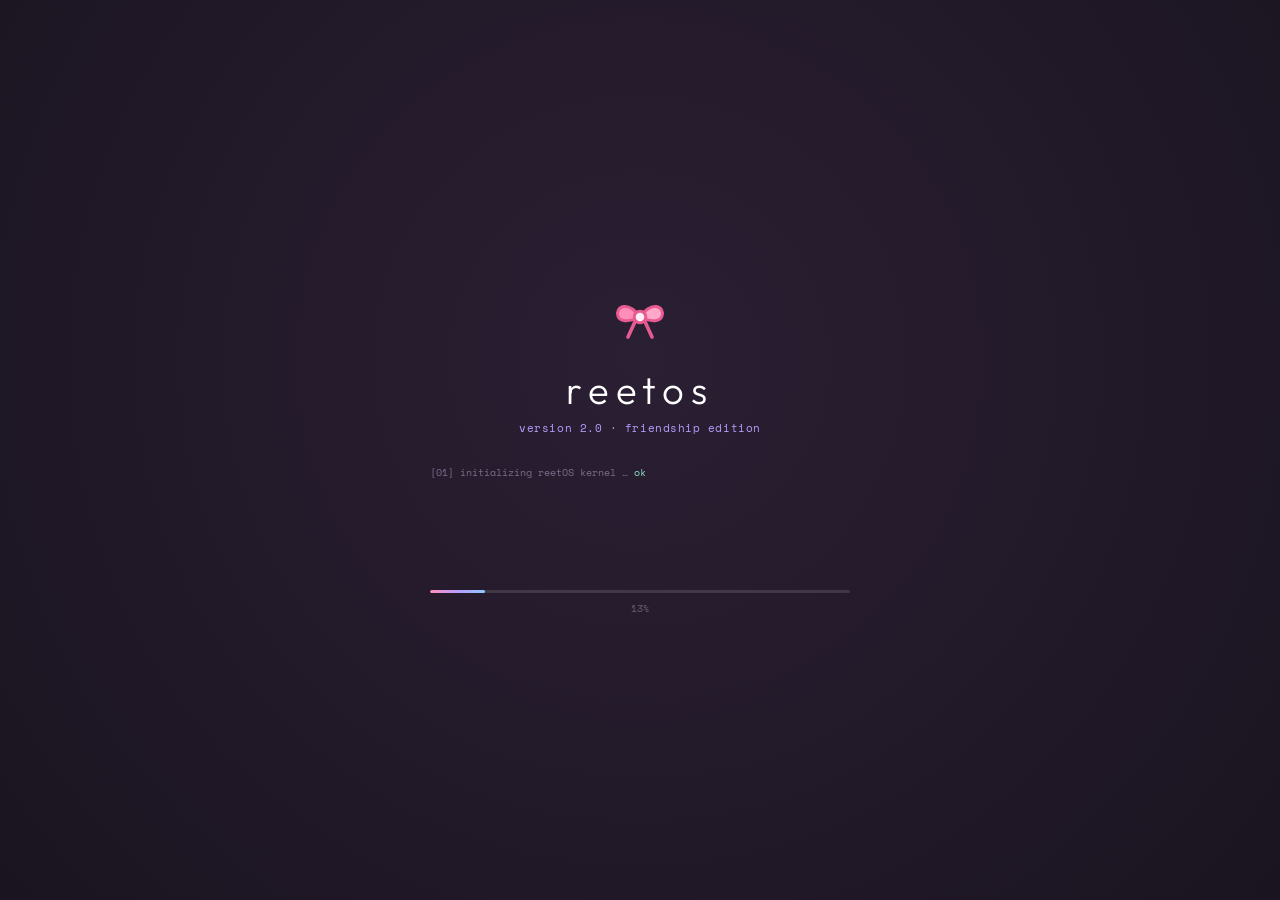
==== Friendship Day/index.html @ 8e563dac "Expand the letter and add tap-to-skip Fuller text with a passage on why friendship is worth naming a" ====
<!DOCTYPE html>
<html lang="en">
<head>
<meta charset="UTF-8">
<meta name="viewport" content="width=device-width, initial-scale=1.0, maximum-scale=1, user-scalable=no">
<title>reetOS</title>
<link rel="preconnect" href="https://fonts.googleapis.com">
<link rel="preconnect" href="https://fonts.gstatic.com" crossorigin>
<link href="https://fonts.googleapis.com/css2?family=Space+Mono:wght@400;700&family=Outfit:wght@300;400;500;600;700&family=Caveat:wght@600;700&display=swap" rel="stylesheet">
<link rel="stylesheet" href="style.css">
</head>
<body>

<!-- ══════════ BOOT SCREEN ══════════ -->
<div id="boot">
  <div class="boot-inner">
    <div class="boot-logo" data-icon="ribbon"></div>
    <div class="boot-name">reetOS</div>
    <div class="boot-ver">version 2.0 · friendship edition</div>
    <div class="boot-log" id="bootLog"></div>
    <div class="boot-bar"><div class="boot-bar-fill" id="bootBarFill"></div></div>
    <div class="boot-pct" id="bootPct">0%</div>
  </div>
</div>

<!-- ══════════ LOCK SCREEN ══════════ -->
<div id="lock" class="hidden">
  <div class="lock-time" id="lockTime">00:00</div>
  <div class="lock-date" id="lockDate">Sunday, August 2</div>
  <div class="lock-avatar" data-icon="ribbon"></div>
  <div class="lock-user">Reet</div>
  <button class="lock-btn" id="lockBtn">tap to unlock</button>
  <div class="lock-hint">no password needed — you're always welcome here</div>
</div>

<!-- ══════════ DESKTOP ══════════ -->
<div id="desktop" class="hidden">

  <div class="wallpaper" id="wallpaper">
    <div class="wp-photo" id="wpPhoto"></div>
    <div class="wp-wash"></div>
    <div class="blob b1"></div>
    <div class="blob b2"></div>
    <div class="blob b3"></div>
    <canvas id="starCanvas"></canvas>
  </div>

  <!-- Menu bar -->
  <div class="menubar">
    <div class="menubar-left">
      <span class="mb-logo" data-icon="ribbon"></span>
      <span class="mb-item bold" data-menu="system">reetOS</span>
      <span class="mb-item desktop-only" data-menu="file">File</span>
      <span class="mb-item desktop-only" data-menu="feelings">Feelings</span>
      <span class="mb-item desktop-only" data-menu="help">Help</span>
    </div>
    <div class="menubar-right">
      <span class="mb-item mb-ico" id="battery"><span data-icon="battery"></span> ∞%</span>
      <span class="mb-item mb-ico" id="wifi"><span data-icon="wifi"></span></span>
      <span class="mb-item" id="menuClock">--:--</span>
    </div>
  </div>

  <!-- Desktop icons -->
  <div class="desktop-icons" id="desktopIcons"></div>

  <!-- Windows container -->
  <div id="windows"></div>

  <!-- Dock -->
  <div class="dock" id="dock"></div>

</div>

<!-- ══════════ WINDOW TEMPLATES ══════════ -->
<template id="tpl-terminal">
  <div class="term">
    <div class="term-out" id="termOut"></div>
    <div class="term-chips" id="termChips"></div>
    <div class="term-inputline">
      <span class="term-prompt">reet@friendship <span class="tilde">~</span> $</span>
      <input type="text" class="term-input" id="termInput" autocomplete="off" autocorrect="off" autocapitalize="off" spellcheck="false" enterkeyhint="send">
    </div>
  </div>
</template>

<template id="tpl-photos">
  <div class="photos-app" id="photosApp">
    <div class="photos-bar">
      <button class="ph-back" id="phBack"><span data-icon="chevL"></span> albums</button>
      <span class="ph-label" id="phLabel">Albums</span>
      <span class="ph-count" id="photoCount"></span>
    </div>
    <div class="photos-scroll" id="photosScroll">
      <div class="albums-grid" id="albumsGrid"></div>
      <div class="photos-grid hidden" id="photosGrid"></div>
    </div>
    <div class="lightbox" id="lightbox">
      <div class="lb-idx" id="lbIdx"></div>
      <button class="lb-close" id="lbClose" data-icon="close"></button>
      <button class="lb-nav lb-prev" id="lbPrev" data-icon="chevL"></button>
      <img id="lbImg" alt="memory">
      <button class="lb-nav lb-next" id="lbNext" data-icon="chevR"></button>
      <div class="lb-cap" id="lbCap"></div>
    </div>
  </div>
</template>

<template id="tpl-videos">
  <div class="videos-app" id="videosApp">
    <div class="photos-bar">
      <button class="ph-back" id="vdBack"><span data-icon="chevL"></span> sets</button>
      <span class="ph-label" id="vdLabel">Clips</span>
      <span class="ph-count" id="vdCount"></span>
    </div>
    <div class="photos-scroll" id="vdScroll">
      <div class="albums-grid" id="vdSets"></div>
      <div class="vd-grid hidden" id="vdGrid"></div>
    </div>
    <div class="vd-player" id="vdPlayer">
      <button class="lb-close" id="vdClose" data-icon="close"></button>
      <video id="vdVideo" playsinline webkit-playsinline controls preload="metadata"></video>
      <div class="vd-meta">
        <div class="vd-title" id="vdTitle"></div>
        <div class="vd-date" id="vdDate"></div>
      </div>
      <button class="lb-nav lb-prev" id="vdPrev" data-icon="chevL"></button>
      <button class="lb-nav lb-next" id="vdNext" data-icon="chevR"></button>
    </div>
  </div>
</template>

<template id="tpl-letter">
  <div class="letter-app">
    <div class="letter-meta">letter.txt — modified Aug 2, 2026</div>
    <div class="letter-body" id="letterBody"></div>
    <div class="letter-hint" id="letterHint">tap anywhere to show the whole letter</div>
  </div>
</template>

<template id="tpl-music">
  <div class="music-app">
    <div class="mu-art">
      <div class="mu-disc" id="muDisc"><span data-icon="vinyl"></span></div>
    </div>
    <div class="mu-title" id="muTitle">—</div>
    <div class="mu-artist" id="muArtist">—</div>
    <div class="mu-viz" id="muViz"></div>
    <input type="range" class="mu-seek" id="muSeek" value="0" min="0" max="1000">
    <div class="mu-time"><span id="muCur">0:00</span><span id="muDur">0:00</span></div>
    <div class="mu-controls">
      <button class="mu-btn" id="muBack" data-icon="prev"></button>
      <button class="mu-btn mu-play" id="muPlay" data-icon="play"></button>
      <button class="mu-btn" id="muFwd" data-icon="next"></button>
    </div>
    <div class="mu-list">
      <div class="mu-list-bar">
        <button class="mu-station-btn" id="muStationBtn"><span data-icon="chevL"></span> <span id="muStationName">stations</span></button>
        <button class="mu-shuffle" id="muShuffle">shuffle</button>
      </div>
      <div id="muStations"></div>
      <div id="muTracks" class="hidden"></div>
    </div>
    <audio id="muAudio" preload="metadata"></audio>
  </div>
</template>

<template id="tpl-reasons">
  <div class="reasons-app">
    <div class="rs-label">reason generator</div>
    <div class="rs-display" id="rsDisplay">
      <div class="rs-glyph" data-icon="sparkle"></div>
      <div class="rs-text">press the button and I'll tell you why</div>
    </div>
    <button class="rs-btn" id="rsBtn"><span data-icon="sparkle"></span> generate</button>
    <div class="rs-counter" id="rsCounter">0 of 12 discovered</div>
  </div>
</template>

<template id="tpl-notes">
  <div class="notes-app">
    <div class="nt-head">things_to_do_together.md</div>
    <ul class="nt-list" id="ntList"></ul>
    <form class="nt-add" id="ntAdd">
      <input type="text" id="ntInput" placeholder="add something of your own…" maxlength="120"
             autocomplete="off" enterkeyhint="done">
      <button type="submit" class="nt-add-btn" id="ntAddBtn" aria-label="add">+</button>
    </form>
    <div class="nt-foot" id="ntFoot">0 of 8 completed</div>
  </div>
</template>

<template id="tpl-trash">
  <div class="trash-app">
    <div class="tr-icon" data-icon="trashBig"></div>
    <div class="tr-title">Trash is empty</div>
    <div class="tr-sub">tried to find a bad memory of us to delete.<br>turns out there aren't any.</div>
  </div>
</template>

<template id="tpl-about">
  <div class="about-app">
    <div class="ab-logo" data-icon="ribbon"></div>
    <div class="ab-name">reetOS</div>
    <div class="ab-ver">Version 2.0 · Friendship Edition</div>
    <div class="ab-specs">
      <div><span>Owner</span><b>Reet</b></div>
      <div><span>Role</span><b>Certified Best Friend</b></div>
      <div><span>Memory</span><b>∞ GB — all of them</b></div>
      <div><span>Uptime</span><b id="abUptime">calculating…</b></div>
      <div><span>Storage</span><b>100% love · 0% free</b></div>
      <div><span>License</span><b>Forever · non-revocable</b></div>
    </div>
    <div class="ab-foot">built by someone who thinks the world of you</div>
  </div>
</template>

<script src="music-data.js"></script>
<script src="video-data.js"></script>
<script src="script.js"></script>
</body>
</html>
---- Friendship Day/style.css ----
/* ═══════════════════════════════════════
   reetOS — Friendship Edition
   ═══════════════════════════════════════ */

:root {
  --pink:      #ff8fb8;
  --pink-deep: #e85a92;
  --lav:       #b79dff;
  --sky:       #8fc7ff;
  --mint:      #8fe0c4;
  --peach:     #ffb98f;
  --butter:    #ffd98f;
  --ink:       #4a3a48;
  --ink-soft:  #8a7488;
  --glass:     rgba(255,255,255,0.62);
  --glass-hi:  rgba(255,255,255,0.85);
  --stroke:    rgba(255,255,255,0.75);
  --shadow:    0 20px 50px rgba(120, 80, 130, 0.22);
  --safe-b:    env(safe-area-inset-bottom, 0px);
  --mono: 'Space Mono', ui-monospace, monospace;
  --sans: 'Outfit', system-ui, sans-serif;
  --script: 'Caveat', cursive;
}

* { margin: 0; padding: 0; box-sizing: border-box; -webkit-tap-highlight-color: transparent; }

html, body {
  height: 100%;
  overflow: hidden;
  overscroll-behavior: none;
  font-family: var(--sans);
  color: var(--ink);
  background: #f5e9f5;
  -webkit-text-size-adjust: 100%;
}

.hidden { display: none !important; }

/* icons ------------------------------------------------ */
[data-icon] { display: inline-flex; align-items: center; justify-content: center; }
[data-icon] svg { display: block; width: 100%; height: 100%; }

/* ═══════════ BOOT ═══════════ */
#boot {
  position: fixed; inset: 0; z-index: 900;
  background: radial-gradient(circle at 50% 40%, #2b1f33 0%, #1a1420 100%);
  display: flex; align-items: center; justify-content: center;
  transition: opacity .7s ease, visibility .7s ease;
  padding: 1.5rem;
}
#boot.out { opacity: 0; visibility: hidden; }

.boot-inner { text-align: center; width: min(420px, 90vw); }

.boot-logo { width: 64px; height: 64px; margin: 0 auto 1.1rem; animation: bootPulse 2s ease-in-out infinite; }
@keyframes bootPulse { 0%,100%{transform:scale(1) rotate(-4deg)} 50%{transform:scale(1.08) rotate(4deg)} }

.boot-name {
  font-family: var(--sans); font-weight: 300; font-size: 2.4rem;
  letter-spacing: .18em; color: #fff; text-transform: lowercase;
}
.boot-ver { font-family: var(--mono); font-size: .68rem; color: #b79dff; margin-top: .35rem; letter-spacing: .05em; }

.boot-log {
  font-family: var(--mono); font-size: .62rem; color: #7d6d8a;
  text-align: left; height: 110px; margin: 1.8rem 0 1rem;
  overflow: hidden; line-height: 1.75;
}
.boot-log .ok { color: #8fe0c4; }
.boot-log .hl { color: #ff8fb8; }

.boot-bar { height: 3px; background: rgba(255,255,255,.12); border-radius: 4px; overflow: hidden; }
.boot-bar-fill { height: 100%; width: 0; border-radius: 4px; background: linear-gradient(90deg, #ff8fb8, #b79dff, #8fc7ff); transition: width .3s ease; }
.boot-pct { font-family: var(--mono); font-size: .6rem; color: #6d5d7a; margin-top: .5rem; }

/* ═══════════ LOCK ═══════════ */
#lock {
  position: fixed; inset: 0; z-index: 800;
  display: flex; flex-direction: column; align-items: center; justify-content: center;
  background: linear-gradient(165deg, #ffd9ea 0%, #e6d4ff 45%, #d4e6ff 100%);
  transition: opacity .7s ease, transform .7s cubic-bezier(.6,0,.3,1);
  padding: 2rem 1.5rem;
}
#lock.out { opacity: 0; transform: translateY(-100%); pointer-events: none; }

.lock-time { font-size: 4.6rem; font-weight: 200; letter-spacing: -.02em; color: #fff; text-shadow: 0 6px 30px rgba(180,120,180,.4); line-height: 1; }
.lock-date { font-size: .95rem; font-weight: 400; color: rgba(255,255,255,.92); margin-top: .3rem; text-shadow: 0 2px 12px rgba(180,120,180,.35); }
.lock-avatar {
  width: 78px; height: 78px; margin-top: 3rem; padding: 16px;
  background: var(--glass); -webkit-backdrop-filter: blur(16px); backdrop-filter: blur(16px);
  border: 1px solid var(--stroke); border-radius: 50%;
  box-shadow: 0 12px 34px rgba(160,110,170,.28);
}
.lock-user { margin-top: .8rem; font-size: 1.25rem; font-weight: 500; color: #fff; text-shadow: 0 2px 14px rgba(180,120,180,.4); }
.lock-btn {
  margin-top: 1.4rem; padding: .85rem 2rem; min-height: 44px; border: 1px solid var(--stroke);
  background: var(--glass); -webkit-backdrop-filter: blur(16px); backdrop-filter: blur(16px); border-radius: 40px;
  font-family: var(--sans); font-size: .9rem; font-weight: 500; color: #7a4f74;
  cursor: pointer; transition: transform .2s, background .2s;
}
.lock-btn:hover { background: var(--glass-hi); }
.lock-btn:active { transform: scale(.95); }
.lock-hint { margin-top: 1rem; font-size: .72rem; color: rgba(255,255,255,.8); text-align: center; }

/* ═══════════ DESKTOP ═══════════ */
#desktop { position: fixed; inset: 0; z-index: 1; }

.wallpaper { position: absolute; inset: 0; overflow: hidden; background: linear-gradient(165deg, #ffe4f0 0%, #ecdcff 40%, #dcebff 72%, #fff0e0 100%); }
#starCanvas { position: absolute; inset: 0; width: 100%; height: 100%; }

/* photo wallpaper sits under a pastel wash so frosted windows stay readable */
.wp-photo {
  position: absolute; inset: 0; background-size: cover; background-position: center;
  opacity: 0; transition: opacity .6s ease;
}
.wallpaper.photo .wp-photo { opacity: 1; }
.wp-wash {
  position: absolute; inset: 0; opacity: 0; transition: opacity .6s ease;
  background: linear-gradient(165deg, rgba(255,228,240,.72), rgba(236,220,255,.68) 45%, rgba(220,235,255,.7));
}
.wallpaper.photo .wp-wash { opacity: 1; }
.wallpaper.photo .blob { opacity: .28; }
.wallpaper.sharp .wp-wash { opacity: .55; }

.blob { position: absolute; border-radius: 50%; filter: blur(60px); opacity: .5; }
.b1 { width: 46vw; height: 46vw; background: #ffaed0; top: -8%; left: -8%; animation: drift1 22s ease-in-out infinite; }
.b2 { width: 40vw; height: 40vw; background: #b9a6ff; bottom: -10%; right: -6%; animation: drift2 26s ease-in-out infinite; }
.b3 { width: 34vw; height: 34vw; background: #a6d8ff; top: 45%; left: 55%; animation: drift1 30s ease-in-out infinite reverse; }
@keyframes drift1 { 0%,100%{transform:translate(0,0) scale(1)} 50%{transform:translate(6vw,5vh) scale(1.14)} }
@keyframes drift2 { 0%,100%{transform:translate(0,0) scale(1)} 50%{transform:translate(-7vw,-4vh) scale(1.1)} }

/* menubar */
.menubar {
  position: absolute; top: 0; left: 0; right: 0; height: 30px; z-index: 400;
  display: flex; align-items: center; justify-content: space-between;
  padding: 0 .85rem; background: rgba(255,255,255,.5);
  -webkit-backdrop-filter: blur(22px); backdrop-filter: blur(22px);
  border-bottom: 1px solid rgba(255,255,255,.55); font-size: .72rem; color: #6d5169;
}
.menubar-left, .menubar-right { display: flex; align-items: center; gap: .95rem; }
.mb-logo { width: 15px; height: 15px; }
.mb-item { cursor: pointer; white-space: nowrap; padding: .15rem .3rem; border-radius: 5px; }
.mb-item:hover { background: rgba(255,255,255,.55); }
.mb-item.open { background: rgba(255,255,255,.8); }
.mb-item.bold { font-weight: 600; }

/* dropdown menus */
.menu-pop {
  position: absolute; top: 30px; z-index: 450; min-width: 190px;
  background: rgba(255,255,255,.82);
  -webkit-backdrop-filter: blur(26px) saturate(1.5); backdrop-filter: blur(26px) saturate(1.5);
  border: 1px solid var(--stroke); border-radius: 12px; padding: .3rem;
  box-shadow: 0 16px 40px rgba(140,100,150,.28);
  animation: menuIn .14s ease;
}
@keyframes menuIn { from { opacity: 0; transform: translateY(-5px); } }
.menu-row {
  display: flex; align-items: center; justify-content: space-between; gap: 1rem;
  padding: .5rem .6rem; border-radius: 8px; font-size: .75rem; color: #5c4658;
  cursor: pointer; min-height: 34px;
}
.menu-row:hover { background: linear-gradient(135deg, var(--pink), var(--lav)); color: #fff; }
.menu-row .mk { font-family: var(--mono); font-size: .6rem; opacity: .5; }
.menu-sep { height: 1px; background: rgba(160,130,170,.22); margin: .25rem .4rem; }
.mb-ico { display: inline-flex; align-items: center; gap: .25rem; }
.mb-ico [data-icon] { width: 15px; height: 12px; }
#menuClock { font-variant-numeric: tabular-nums; font-weight: 500; }

/* desktop icons */
.desktop-icons {
  position: absolute; top: 44px; left: 12px; z-index: 100;
  display: flex; flex-direction: column; gap: .35rem;
}
.dicon {
  width: 78px; padding: .5rem .25rem; border-radius: 12px; cursor: pointer;
  display: flex; flex-direction: column; align-items: center; gap: .35rem;
  transition: background .18s;
}
.dicon:hover { background: rgba(255,255,255,.4); }
.dicon.selected { background: rgba(255,255,255,.6); }
.dicon-img { width: 42px; height: 42px; filter: drop-shadow(0 5px 10px rgba(150,100,150,.25)); }
.dicon-label { font-size: .63rem; font-weight: 500; color: #6b4f68; text-align: center; line-height: 1.2; }

/* ═══════════ WINDOWS ═══════════ */
.win {
  position: absolute; z-index: 200;
  background: var(--glass);
  -webkit-backdrop-filter: blur(28px) saturate(1.4); backdrop-filter: blur(28px) saturate(1.4);
  border: 1px solid var(--stroke); border-radius: 16px;
  box-shadow: var(--shadow); overflow: hidden;
  display: flex; flex-direction: column;
}
/* Entrance animation lives on a throwaway class that JS strips on a timer, so a
   throttled/backgrounded tab (where animations stall) can never leave a window
   stranded at the animation's starting transform. */
.win.win-enter { animation: winOpen .32s cubic-bezier(.2,.9,.3,1.2); }
@keyframes winOpen { from { opacity: 0; transform: scale(.9) translateY(14px); } }
.win.closing { animation: winClose .22s ease forwards; }
@keyframes winClose { to { opacity: 0; transform: scale(.92) translateY(10px); } }

.win-bar {
  height: 38px; flex: 0 0 38px; display: flex; align-items: center; gap: .5rem;
  padding: 0 .75rem; background: rgba(255,255,255,.45);
  border-bottom: 1px solid rgba(255,255,255,.5); cursor: grab; user-select: none;
  touch-action: none;
}
.win-bar:active { cursor: grabbing; }
.win-lights { display: flex; gap: .38rem; }
.wl { width: 12px; height: 12px; border-radius: 50%; border: none; cursor: pointer; padding: 0; }
.wl-close { background: #ff9aa8; }
.wl-min   { background: #ffd18f; }
.wl-max   { background: #a8e6b8; }
.wl:hover { filter: brightness(.92); }
.win-title {
  flex: 1; text-align: center; font-size: .74rem; font-weight: 600; color: #6d5169;
  display: flex; align-items: center; justify-content: center; gap: .4rem;
  pointer-events: none; overflow: hidden; white-space: nowrap;
}
.win-title [data-icon] { width: 15px; height: 15px; flex: 0 0 auto; }
.win-spacer { width: 52px; flex: 0 0 auto; }
.win-body { flex: 1; overflow: auto; min-height: 0; -webkit-overflow-scrolling: touch; overscroll-behavior: contain; }

/* ═══════════ DOCK ═══════════ */
.dock {
  position: absolute; bottom: calc(12px + var(--safe-b)); left: 50%; transform: translateX(-50%); z-index: 400;
  display: flex; align-items: flex-end; gap: .5rem; padding: .5rem .7rem;
  background: rgba(255,255,255,.5);
  -webkit-backdrop-filter: blur(24px) saturate(1.4); backdrop-filter: blur(24px) saturate(1.4);
  border: 1px solid var(--stroke); border-radius: 20px;
  box-shadow: 0 14px 34px rgba(150,100,150,.22);
  max-width: calc(100vw - 20px); overflow-x: auto; scrollbar-width: none;
  -webkit-overflow-scrolling: touch;
}
.dock::-webkit-scrollbar { display: none; }
.dock-item { position: relative; flex: 0 0 auto; cursor: pointer; transition: transform .2s cubic-bezier(.3,1.4,.5,1); }
.dock-item:hover { transform: translateY(-9px) scale(1.14); }
.dock-item:active { transform: translateY(-3px) scale(1.02); }
.dock-img { width: 44px; height: 44px; filter: drop-shadow(0 5px 10px rgba(150,100,150,.3)); }
.dock-dot { position: absolute; bottom: -4px; left: 50%; transform: translateX(-50%); width: 4px; height: 4px; border-radius: 50%; background: #a9739f; opacity: 0; transition: opacity .2s; }
.dock-item.running .dock-dot { opacity: 1; }
.dock-tip {
  position: absolute; bottom: 118%; left: 50%; transform: translateX(-50%);
  background: rgba(70,50,70,.9); color: #fff; font-size: .66rem; font-weight: 500;
  padding: .25rem .55rem; border-radius: 7px; white-space: nowrap;
  opacity: 0; pointer-events: none; transition: opacity .18s;
}
.dock-item:hover .dock-tip { opacity: 1; }

/* ═══════════ APP: TERMINAL ═══════════ */
.term {
  height: 100%; display: flex; flex-direction: column;
  background: rgba(38,26,42,.92); font-family: var(--mono); font-size: .74rem; line-height: 1.65;
}
.term-out { flex: 1; overflow-y: auto; padding: .9rem 1rem .4rem; color: #e7d9e6; -webkit-overflow-scrolling: touch; }
.term-out::-webkit-scrollbar { width: 6px; }
.term-out::-webkit-scrollbar-thumb { background: #5c4560; border-radius: 6px; }
.term-line { white-space: pre-wrap; word-break: break-word; }
.term-line.cmd  { color: #8fe0c4; }
.term-line.err  { color: #ff9aa8; }
.term-line.pink { color: #ff8fb8; }
.term-line.lav  { color: #c3aaff; }
.term-line.dim  { color: #8b7a8f; }
.term-line.big  { font-size: .8rem; font-weight: 700; color: #ffd98f; }
.term-inputline { display: flex; align-items: center; gap: .45rem; padding: .35rem 1rem .9rem; }
.term-prompt { color: #8fe0c4; flex: 0 0 auto; font-size: .72rem; }
.term-prompt .tilde { color: #c3aaff; }
.term-input {
  flex: 1; min-width: 0; background: none; border: none; outline: none;
  font-family: var(--mono); font-size: .74rem; color: #fff; caret-color: #ff8fb8;
}
/* quick-command chips (mobile: no keyboard needed) */
.term-chips { display: none; gap: .35rem; padding: 0 .7rem .7rem; overflow-x: auto; scrollbar-width: none; }
.term-chips::-webkit-scrollbar { display: none; }
.term-chip {
  flex: 0 0 auto; background: rgba(255,255,255,.1); border: 1px solid rgba(255,255,255,.18);
  color: #e7d9e6; font-family: var(--mono); font-size: .66rem; padding: .42rem .7rem;
  border-radius: 20px; cursor: pointer; white-space: nowrap;
}
.term-chip:active { background: rgba(255,255,255,.22); }

/* ═══════════ APP: PHOTOS ═══════════ */
.photos-app { height: 100%; display: flex; flex-direction: column; position: relative; background: rgba(255,255,255,.35); }
.photos-bar {
  flex: 0 0 auto; display: flex; justify-content: space-between; align-items: center; gap: .5rem;
  padding: .5rem .7rem; font-size: .7rem; color: #86668a; border-bottom: 1px solid rgba(255,255,255,.5);
  min-height: 38px;
}
.ph-back {
  display: none; align-items: center; gap: .2rem; background: rgba(255,255,255,.6); border: none;
  color: #7a4f74; font-family: var(--sans); font-size: .72rem; font-weight: 600;
  padding: .35rem .7rem .35rem .5rem; border-radius: 20px; cursor: pointer; min-height: 30px;
}
.ph-back [data-icon] { width: 13px; height: 13px; }
.photos-app.in-album .ph-back,
.videos-app.in-album .ph-back { display: inline-flex; }
.ph-label { flex: 1; text-align: center; font-weight: 600; color: #7a4f74; }
.ph-count { flex: 0 0 auto; font-variant-numeric: tabular-nums; }

.photos-scroll { flex: 1; overflow-y: auto; -webkit-overflow-scrolling: touch; overscroll-behavior: contain; }

/* album chooser */
.albums-grid { display: grid; grid-template-columns: repeat(auto-fill, minmax(130px, 1fr)); gap: .8rem; padding: .9rem; }
.album-card { cursor: pointer; }
.album-cover {
  aspect-ratio: 1; border-radius: 14px; overflow: hidden; position: relative;
  box-shadow: 0 6px 18px rgba(150,100,150,.2); background: rgba(255,255,255,.5);
  transition: transform .22s;
}
.album-card:active .album-cover { transform: scale(.96); }
.album-cover img { width: 100%; height: 100%; object-fit: cover; display: block; }
.album-cover::after {
  content: ''; position: absolute; inset: 0;
  background: linear-gradient(to top, rgba(60,35,60,.45), transparent 55%);
}
.album-meta { padding: .45rem .2rem 0; }
.album-title { font-size: .82rem; font-weight: 600; color: #6b4f68; }
.album-count { font-size: .68rem; color: #a186a3; }

/* photo grid */
.photos-grid { display: grid; grid-template-columns: repeat(auto-fill, minmax(96px, 1fr)); gap: .45rem; padding: .7rem; }
.ph-thumb { aspect-ratio: 1; border-radius: 10px; overflow: hidden; cursor: pointer; background: rgba(255,255,255,.5); box-shadow: 0 3px 10px rgba(150,100,150,.14); transition: transform .2s; }
.ph-thumb:active { transform: scale(.95); }
.ph-thumb img { width: 100%; height: 100%; object-fit: cover; display: block; }

/* lightbox */
.lightbox {
  position: absolute; inset: 0; z-index: 10; background: rgba(34,22,38,.94);
  -webkit-backdrop-filter: blur(10px); backdrop-filter: blur(10px);
  display: none; align-items: center; justify-content: center; touch-action: pan-y;
}
.lightbox.open { display: flex; }
.lightbox img { max-width: 92%; max-height: 80%; border-radius: 10px; box-shadow: 0 20px 50px rgba(0,0,0,.45); user-select: none; -webkit-user-drag: none; }
.lb-close, .lb-nav {
  position: absolute; border: none; background: rgba(255,255,255,.22); color: #fff; cursor: pointer;
  border-radius: 50%; display: grid; place-items: center;
}
.lb-close { top: .6rem; right: .6rem; width: 38px; height: 38px; padding: 11px; }
.lb-nav { top: 50%; transform: translateY(-50%); width: 40px; height: 40px; padding: 11px; }
.lb-prev { left: .5rem; } .lb-next { right: .5rem; }
.lb-close:active, .lb-nav:active { background: rgba(255,255,255,.4); }
.lb-cap { position: absolute; bottom: 1.1rem; font-family: var(--script); font-size: 1.4rem; color: #ffd6e8; }
.lb-idx { position: absolute; top: 1rem; left: 1rem; font-family: var(--mono); font-size: .64rem; color: rgba(255,255,255,.6); }

/* ═══════════ APP: VIDEOS ═══════════ */
.videos-app { height: 100%; display: flex; flex-direction: column; position: relative; background: rgba(255,255,255,.35); }
.vd-grid { display: grid; grid-template-columns: repeat(auto-fill, minmax(120px, 1fr)); gap: .55rem; padding: .7rem; }
.vd-cell { cursor: pointer; }
.vd-poster {
  position: relative; aspect-ratio: 9/16; border-radius: 12px; overflow: hidden;
  background: #e8dcea; box-shadow: 0 4px 14px rgba(150,100,150,.18); transition: transform .2s;
}
.vd-cell:active .vd-poster { transform: scale(.96); }
.vd-poster img { width: 100%; height: 100%; object-fit: cover; display: block; }
.vd-poster::after { content: ''; position: absolute; inset: 0; background: linear-gradient(to top, rgba(50,30,55,.55), transparent 50%); }
.vd-play {
  position: absolute; inset: 0; margin: auto; width: 38px; height: 38px; border-radius: 50%;
  background: rgba(255,255,255,.9); display: grid; place-items: center; z-index: 2;
  box-shadow: 0 4px 14px rgba(0,0,0,.25);
}
.vd-play svg { width: 14px; height: 14px; margin-left: 2px; color: #7a4f74; }
.vd-cap { position: absolute; left: .45rem; right: .45rem; bottom: .4rem; z-index: 2; color: #fff; font-size: .68rem; font-weight: 600; line-height: 1.25; text-shadow: 0 1px 4px rgba(0,0,0,.5); }

.vd-player {
  position: absolute; inset: 0; z-index: 10; background: rgba(26,18,30,.97);
  display: none; align-items: center; justify-content: center; flex-direction: column;
}
.vd-player.open { display: flex; }
.vd-player video { max-width: 100%; max-height: 78%; border-radius: 10px; background: #000; }
.vd-meta { margin-top: .7rem; text-align: center; padding: 0 2.6rem; }
.vd-title { font-family: var(--script); font-size: 1.5rem; color: #ffd6e8; line-height: 1.15; }
.vd-date { font-family: var(--mono); font-size: .58rem; color: rgba(255,255,255,.45); margin-top: .2rem; }

/* ═══════════ APP: LETTER ═══════════ */
.letter-app {
  height: 100%; overflow-y: auto; padding: 1.5rem 1.5rem 2rem; -webkit-overflow-scrolling: touch;
  background:
    repeating-linear-gradient(180deg, transparent 0 27px, rgba(200,160,200,.055) 27px 28px),
    linear-gradient(180deg, #fffdf8, #fff6fa);
  cursor: pointer;
}
.letter-meta { font-family: var(--mono); font-size: .58rem; color: #b09aae; border-bottom: 1px dashed #e8d4e2; padding-bottom: .6rem; margin-bottom: 1.2rem; }
.letter-body { font-size: .91rem; line-height: 1.9; color: #57414f; min-height: 60px; }
.letter-body p { margin-bottom: .9rem; }
.letter-body .sig { font-family: var(--script); font-size: 1.7rem; color: var(--pink-deep); display: block; margin-top: .8rem; text-align: right; }
.letter-body .greet { font-family: var(--script); font-size: 1.8rem; color: var(--pink-deep); display: block; margin-bottom: .7rem; }
.letter-hint {
  margin-top: 1.4rem; text-align: center; font-family: var(--mono);
  font-size: .56rem; letter-spacing: .1em; color: #cbb5c6;
}
.caret { display: inline-block; width: 7px; background: var(--pink); animation: blink 1s steps(2) infinite; }
@keyframes blink { 0%,50%{opacity:1} 51%,100%{opacity:0} }

/* ═══════════ APP: MUSIC ═══════════ */
.music-app { height: 100%; overflow-y: auto; display: flex; flex-direction: column; align-items: center; padding: 1.2rem 1.2rem 1.4rem; background: linear-gradient(170deg, #fff0f7, #efe6ff); -webkit-overflow-scrolling: touch; }
.mu-art { flex: 0 0 auto; width: 112px; height: 112px; border-radius: 50%; display: grid; place-items: center; background: conic-gradient(#3a2c3f, #59435e, #3a2c3f, #59435e, #3a2c3f); box-shadow: 0 12px 30px rgba(120,80,130,.35); }
.mu-disc { width: 100%; height: 100%; padding: 19px; animation: spin 6s linear infinite; animation-play-state: paused; }
.mu-disc.playing { animation-play-state: running; }
@keyframes spin { to { transform: rotate(360deg); } }
.mu-title { margin-top: .9rem; font-size: 1.08rem; font-weight: 600; color: #5c3f5a; text-align: center; line-height: 1.25; }
.mu-artist { font-size: .74rem; color: #96789a; margin-top: .15rem; text-align: center; }
.mu-viz { display: flex; align-items: flex-end; gap: 3px; height: 24px; margin: .8rem 0 .2rem; }
.mu-viz i { width: 3px; background: linear-gradient(180deg, var(--pink), var(--lav)); border-radius: 3px; height: 20%; transition: height .12s ease; }
.mu-seek { width: 100%; -webkit-appearance: none; appearance: none; height: 5px; border-radius: 4px; background: #e8d6ea; outline: none; margin-top: .4rem; }
.mu-seek::-webkit-slider-thumb { -webkit-appearance: none; width: 16px; height: 16px; border-radius: 50%; background: #fff; border: 3px solid var(--pink); cursor: pointer; }
.mu-seek::-moz-range-thumb { width: 16px; height: 16px; border-radius: 50%; background: #fff; border: 3px solid var(--pink); cursor: pointer; }
.mu-time { width: 100%; display: flex; justify-content: space-between; font-family: var(--mono); font-size: .58rem; color: #a78ba9; margin-top: .3rem; }
.mu-controls { display: flex; align-items: center; gap: 1.2rem; margin-top: .7rem; }
.mu-btn { width: 44px; height: 44px; border-radius: 50%; border: none; background: rgba(255,255,255,.7); color: #7a4f74; cursor: pointer; padding: 14px; display: grid; place-items: center; box-shadow: 0 4px 12px rgba(150,100,150,.18); transition: transform .18s; }
.mu-btn:active { transform: scale(.9); }
.mu-play { width: 54px; height: 54px; padding: 16px; background: linear-gradient(135deg, var(--pink), var(--lav)); color: #fff; }

/* playlist */
.mu-list { width: 100%; margin-top: 1rem; border-top: 1px solid rgba(180,150,190,.2); padding-top: .6rem; }
.mu-list-bar { display: flex; align-items: center; justify-content: space-between; gap: .5rem; margin-bottom: .45rem; }
.mu-station-btn {
  display: inline-flex; align-items: center; gap: .25rem; background: none; border: none;
  font-family: var(--mono); font-size: .58rem; letter-spacing: .14em; text-transform: uppercase;
  color: #b295b0; cursor: pointer; padding: .3rem .1rem; min-height: 30px;
}
.mu-station-btn [data-icon] { width: 11px; height: 11px; opacity: 0; transition: opacity .2s; }
.mu-list.in-station .mu-station-btn [data-icon] { opacity: 1; }
.mu-list.in-station .mu-station-btn { color: #7a4f74; font-weight: 700; }
.mu-shuffle {
  background: rgba(255,255,255,.7); border: none; border-radius: 20px; cursor: pointer;
  font-family: var(--sans); font-size: .66rem; font-weight: 600; color: #7a4f74;
  padding: .35rem .75rem; min-height: 30px;
}
.mu-shuffle:active { transform: scale(.94); }
.mu-shuffle.on { background: linear-gradient(135deg, var(--pink), var(--lav)); color: #fff; }

.mu-station {
  display: flex; align-items: center; justify-content: space-between; gap: .6rem;
  padding: .65rem .55rem; border-radius: 9px; cursor: pointer; min-height: 46px;
  font-size: .82rem; font-weight: 600; color: #5c4658;
}
.mu-station:active { background: rgba(255,255,255,.7); }
.mu-station .n { font-family: var(--mono); font-size: .6rem; font-weight: 400; color: #b295b0; }
.mu-track {
  display: flex; align-items: center; gap: .6rem; padding: .55rem .5rem; border-radius: 9px;
  cursor: pointer; font-size: .78rem; color: #5c4658; min-height: 44px;
}
.mu-track:active { background: rgba(255,255,255,.7); }
.mu-track.active { background: rgba(255,255,255,.8); font-weight: 600; }
.mu-track.missing { opacity: .45; }
.mu-tnum { flex: 0 0 auto; width: 16px; font-family: var(--mono); font-size: .62rem; color: #b295b0; }
.mu-tinfo { flex: 1; min-width: 0; }
.mu-tname { white-space: nowrap; overflow: hidden; text-overflow: ellipsis; }
.mu-tartist { font-size: .64rem; color: #a78ba9; white-space: nowrap; overflow: hidden; text-overflow: ellipsis; }
.mu-tbadge { flex: 0 0 auto; font-family: var(--mono); font-size: .52rem; color: #b295b0; border: 1px solid rgba(180,150,190,.4); padding: .1rem .3rem; border-radius: 4px; }

/* ═══════════ APP: REASONS ═══════════ */
.reasons-app { height: 100%; overflow-y: auto; display: flex; flex-direction: column; align-items: center; justify-content: center; padding: 1.6rem 1.4rem; text-align: center; background: linear-gradient(170deg, #fff6ec, #ffeef6); }
.rs-label { font-family: var(--mono); font-size: .58rem; letter-spacing: .22em; text-transform: uppercase; color: #bb9ab8; }
.rs-display { margin: 1.2rem 0; min-height: 130px; display: flex; flex-direction: column; align-items: center; justify-content: center; gap: .8rem; }
.rs-glyph { width: 46px; height: 46px; color: var(--pink-deep); }
.rs-display.pop .rs-glyph { animation: popIn .45s cubic-bezier(.2,1.6,.4,1); }
@keyframes popIn { from { transform: scale(.3) rotate(-25deg); opacity: 0; } }
.rs-text { font-size: .95rem; font-weight: 500; color: #6b4d68; line-height: 1.5; max-width: 280px; }
.rs-display.pop .rs-text { animation: fadeUp .45s ease; }
@keyframes fadeUp { from { transform: translateY(10px); opacity: 0; } }
.rs-btn { display: inline-flex; align-items: center; gap: .45rem; padding: .8rem 1.8rem; min-height: 46px; border: none; border-radius: 40px; background: linear-gradient(135deg, var(--pink), var(--lav)); color: #fff; font-family: var(--sans); font-size: .88rem; font-weight: 600; cursor: pointer; box-shadow: 0 8px 22px rgba(200,130,200,.35); transition: transform .18s; }
.rs-btn [data-icon] { width: 15px; height: 15px; }
.rs-btn:active { transform: scale(.94); }
.rs-counter { margin-top: .9rem; font-family: var(--mono); font-size: .6rem; color: #b295b0; }

/* ═══════════ APP: NOTES ═══════════ */
.notes-app { height: 100%; overflow-y: auto; padding: 1.1rem 1.2rem 1.4rem; background: linear-gradient(180deg, #fffef6, #f6fff9); -webkit-overflow-scrolling: touch; }
.nt-head { font-family: var(--mono); font-size: .62rem; color: #a89a72; border-bottom: 1px dashed #e5dcbb; padding-bottom: .55rem; margin-bottom: .8rem; }
.nt-list { list-style: none; display: flex; flex-direction: column; gap: .45rem; }
.nt-item { display: flex; align-items: center; gap: .6rem; padding: .7rem; min-height: 46px; border-radius: 10px; background: rgba(255,255,255,.7); cursor: pointer; font-size: .83rem; color: #5f5340; transition: all .2s; box-shadow: 0 2px 8px rgba(160,150,110,.1); }
.nt-item:active { background: #fff; }
.nt-box { flex: 0 0 auto; width: 19px; height: 19px; border-radius: 5px; border: 2px solid #d8c9a8; display: grid; place-items: center; color: #fff; }
.nt-box [data-icon] { width: 11px; height: 11px; opacity: 0; transition: opacity .18s; }
.nt-item.done { opacity: .5; }
.nt-item.done .nt-txt { text-decoration: line-through; }
.nt-item.done .nt-box { background: var(--mint); border-color: var(--mint); }
.nt-item.done .nt-box [data-icon] { opacity: 1; }
.nt-item .nt-txt { flex: 1; min-width: 0; word-break: break-word; }
.nt-del {
  flex: 0 0 auto; width: 26px; height: 26px; border: none; border-radius: 50%;
  background: transparent; color: #bda98a; cursor: pointer; font-size: 1rem; line-height: 1;
  opacity: .55; display: grid; place-items: center;
}
.nt-del:active { background: rgba(0,0,0,.06); opacity: 1; }
.nt-item.mine { background: rgba(255,247,201,.92); }

.nt-add { display: flex; gap: .45rem; margin-top: .7rem; }
#ntInput {
  flex: 1; min-width: 0; border: 1px dashed #ddcfa8; background: rgba(255,255,255,.7);
  border-radius: 10px; padding: .6rem .7rem; min-height: 44px;
  font-family: var(--sans); font-size: 16px; color: #5f5340; outline: none;
}
#ntInput::placeholder { color: #bdae8c; font-size: .82rem; }
#ntInput:focus { border-color: var(--pink); background: #fff; }
.nt-add-btn {
  flex: 0 0 auto; width: 44px; height: 44px; border: none; border-radius: 12px;
  background: linear-gradient(135deg, var(--pink), var(--lav)); color: #fff;
  font-size: 1.4rem; line-height: 1; cursor: pointer; box-shadow: 0 4px 12px rgba(200,130,200,.3);
}
.nt-add-btn:active { transform: scale(.93); }

.nt-foot { margin-top: 1rem; font-family: var(--mono); font-size: .6rem; color: #b0a483; text-align: right; }

/* ═══════════ APP: TRASH / ABOUT ═══════════ */
.trash-app { height: 100%; display: flex; flex-direction: column; align-items: center; justify-content: center; text-align: center; padding: 2rem 1.5rem; background: rgba(255,255,255,.4); }
.tr-icon { width: 56px; height: 56px; color: #b9a4bb; }
.tr-title { margin-top: 1rem; font-size: 1rem; font-weight: 600; color: #6b5169; }
.tr-sub { margin-top: .5rem; font-size: .8rem; line-height: 1.6; color: #98819a; }

.about-app { height: 100%; overflow-y: auto; padding: 1.6rem 1.4rem; text-align: center; background: linear-gradient(170deg, #fff4fa, #f2ecff); -webkit-overflow-scrolling: touch; }
.ab-logo { width: 52px; height: 52px; margin: 0 auto; }
.ab-name { margin-top: .6rem; font-size: 1.5rem; font-weight: 300; letter-spacing: .12em; color: #5c3f5a; }
.ab-ver { font-family: var(--mono); font-size: .6rem; color: #a78ba9; margin-top: .2rem; }
.ab-specs { margin-top: 1.3rem; display: flex; flex-direction: column; gap: .1rem; text-align: left; }
.ab-specs div { display: flex; justify-content: space-between; gap: 1rem; padding: .5rem .1rem; border-bottom: 1px solid rgba(180,150,190,.16); font-size: .76rem; }
.ab-specs span { color: #a78ba9; flex: 0 0 auto; }
.ab-specs b { color: #5c4658; font-weight: 600; text-align: right; }
.ab-foot { margin-top: 1.4rem; font-family: var(--script); font-size: 1.25rem; color: var(--pink-deep); }

/* ═══════════ HEART RAIN ═══════════ */
#heartRain { position: fixed; inset: 0; z-index: 700; pointer-events: none; }

/* ═══════════ TOAST ═══════════ */
.toast {
  position: fixed; bottom: calc(88px + var(--safe-b)); left: 50%; transform: translateX(-50%) translateY(20px);
  z-index: 600; background: rgba(70,50,70,.92); color: #fff;
  -webkit-backdrop-filter: blur(12px); backdrop-filter: blur(12px);
  padding: .65rem 1.15rem; border-radius: 30px; font-size: .78rem; font-weight: 500;
  opacity: 0; transition: all .35s cubic-bezier(.2,1.3,.4,1);
  max-width: 88vw; text-align: center;
}
.toast.show { opacity: 1; transform: translateX(-50%) translateY(0); }

/* ═══════════ MOBILE ═══════════ */
@media (max-width: 768px) {
  .desktop-only { display: none; }
  .desktop-icons { display: none; }

  .win {
    left: 0 !important; right: 0 !important;
    top: 30px !important;
    bottom: calc(74px + var(--safe-b)) !important;
    width: auto !important; height: auto !important;
    border-radius: 20px 20px 0 0; border-left: none; border-right: none; border-bottom: none;
    animation: none;
  }
  .win.win-enter { animation: sheetUp .34s cubic-bezier(.2,.9,.3,1.05); }
  @keyframes sheetUp { from { transform: translateY(100%); } }
  .win.closing { animation: sheetDown .24s ease forwards; }
  @keyframes sheetDown { to { transform: translateY(100%); opacity: .6; } }

  .win-bar { cursor: default; height: 46px; flex-basis: 46px; touch-action: auto; }
  .wl-min, .wl-max { display: none; }
  .wl { width: 26px; height: 26px; }          /* bigger tap target */
  .wl-close { background: #ff9aa8; }
  .win-spacer { width: 26px; }
  .win-title { font-size: .8rem; }

  .dock { bottom: calc(8px + var(--safe-b)); gap: .28rem; padding: .4rem .45rem; border-radius: 18px; }
  .dock-img { width: 42px; height: 42px; }
  .dock-item:hover { transform: none; }
  .dock-tip { display: none; }

  .lock-time { font-size: 3.6rem; }
  .boot-log { height: 92px; }
  .toast { bottom: calc(80px + var(--safe-b)); }

  /* 16px prevents iOS Safari from auto-zooming on focus */
  .term-input { font-size: 16px; }
  .term { font-size: .78rem; }
  .term-chips { display: flex; }

  .albums-grid { grid-template-columns: 1fr 1fr; gap: .7rem; padding: .7rem; }
  .photos-grid { grid-template-columns: repeat(3, 1fr); gap: .35rem; padding: .5rem; }
  .vd-grid { grid-template-columns: 1fr 1fr; gap: .5rem; padding: .55rem; }
  .lb-nav { display: none; }        /* swipe instead */
  .lightbox img { max-width: 94%; max-height: 74%; }
  .vd-player video { max-height: 70%; }
  .vd-meta { padding: 0 1rem; }
}

@media (max-width: 360px) {
  .dock-img { width: 37px; height: 37px; }
  .photos-grid { grid-template-columns: repeat(3, 1fr); }
}

/* ═══════════ REDUCED MOTION ═══════════ */
@media (prefers-reduced-motion: reduce) {
  *, *::before, *::after {
    animation-duration: .01ms !important;
    animation-iteration-count: 1 !important;
    transition-duration: .01ms !important;
  }
  .blob, .mu-disc, .boot-logo { animation: none !important; }
}
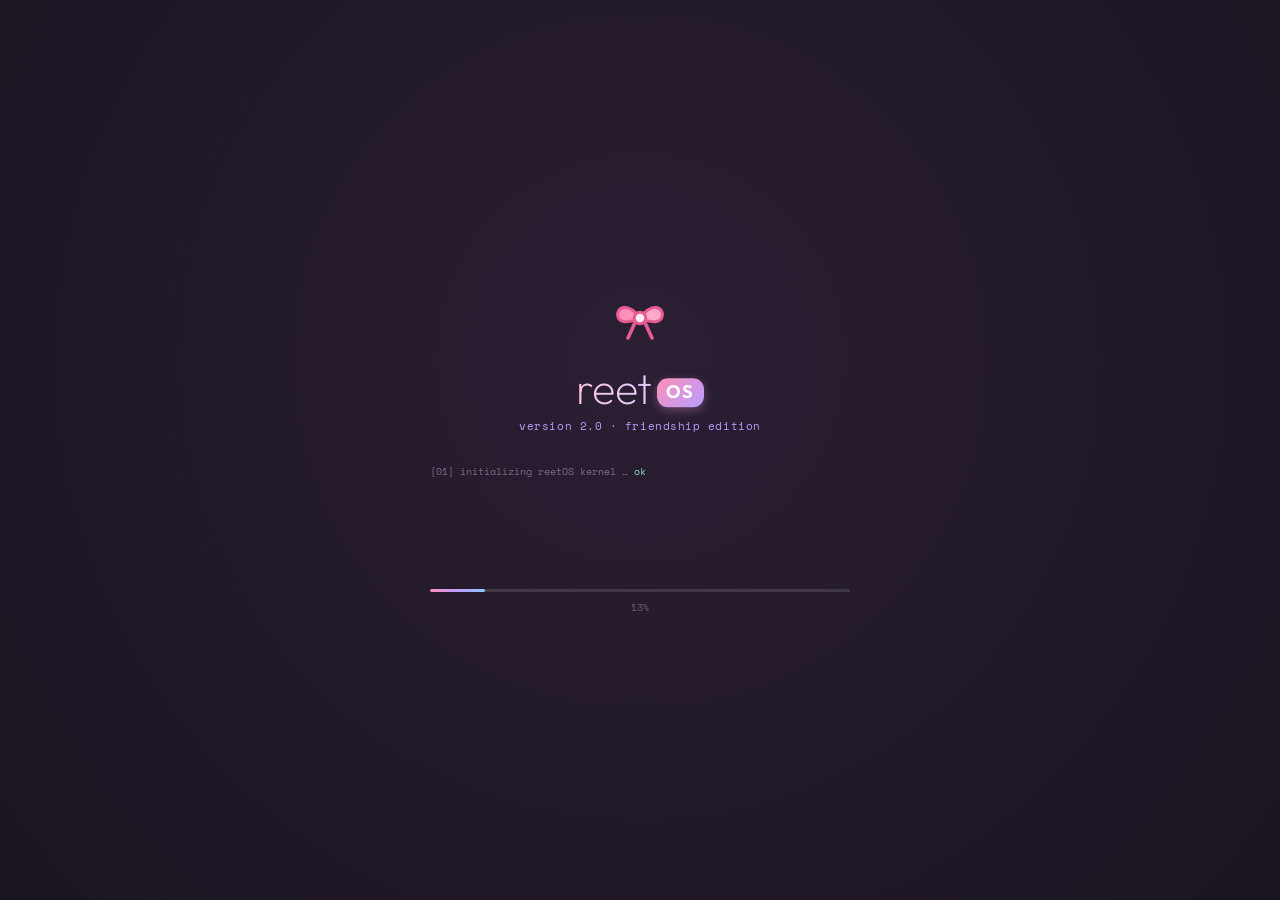
==== commit b975f87a: "Add shayari app, desktop widget, and a proper wordmark shayari: 20 original couplets written for thi" ====
--- a/Friendship Day/index.html
+++ b/Friendship Day/index.html
@@ -6,7 +6,7 @@
 <title>reetOS</title>
 <link rel="preconnect" href="https://fonts.googleapis.com">
 <link rel="preconnect" href="https://fonts.gstatic.com" crossorigin>
-<link href="https://fonts.googleapis.com/css2?family=Space+Mono:wght@400;700&family=Outfit:wght@300;400;500;600;700&family=Caveat:wght@600;700&display=swap" rel="stylesheet">
+<link href="https://fonts.googleapis.com/css2?family=Space+Mono:wght@400;700&family=Outfit:wght@200;300;400;500;600;700&family=Caveat:wght@600;700&family=Tiro+Devanagari+Hindi:ital@0;1&display=swap" rel="stylesheet">
 <link rel="stylesheet" href="style.css">
 </head>
 <body>
@@ -15,7 +15,7 @@
 <div id="boot">
   <div class="boot-inner">
     <div class="boot-logo" data-icon="ribbon"></div>
-    <div class="boot-name">reetOS</div>
+    <div class="boot-name"><span class="wordmark shine" style="--wm:2.7rem"><span class="wm-reet">reet</span><span class="wm-os">OS</span></span></div>
     <div class="boot-ver">version 2.0 · friendship edition</div>
     <div class="boot-log" id="bootLog"></div>
     <div class="boot-bar"><div class="boot-bar-fill" id="bootBarFill"></div></div>
@@ -49,7 +49,7 @@
   <div class="menubar">
     <div class="menubar-left">
       <span class="mb-logo" data-icon="ribbon"></span>
-      <span class="mb-item bold" data-menu="system">reetOS</span>
+      <span class="mb-item bold" data-menu="system"><span class="wordmark" style="--wm:.95rem"><span class="wm-reet">reet</span><span class="wm-os">OS</span></span></span>
       <span class="mb-item desktop-only" data-menu="file">File</span>
       <span class="mb-item desktop-only" data-menu="feelings">Feelings</span>
       <span class="mb-item desktop-only" data-menu="help">Help</span>
@@ -162,6 +162,25 @@
       <div id="muTracks" class="hidden"></div>
     </div>
     <audio id="muAudio" preload="metadata"></audio>
+  </div>
+</template>
+
+<template id="tpl-shayari">
+  <div class="shayari-app">
+    <div class="sh-top">
+      <div class="sh-lang" id="shLang">
+        <button class="sh-tab active" data-lang="hi">हिंदी</button>
+        <button class="sh-tab" data-lang="en">English</button>
+      </div>
+    </div>
+    <div class="sh-stage" id="shStage">
+      <div class="sh-card" id="shCard"></div>
+    </div>
+    <div class="sh-actions">
+      <button class="sh-btn" id="shNext"><span data-icon="sparkle"></span> aur sunao</button>
+      <button class="sh-ghost" id="shCopy">copy</button>
+    </div>
+    <div class="sh-count" id="shCount"></div>
   </div>
 </template>
 
@@ -201,7 +220,7 @@
 <template id="tpl-about">
   <div class="about-app">
     <div class="ab-logo" data-icon="ribbon"></div>
-    <div class="ab-name">reetOS</div>
+    <div class="ab-name"><span class="wordmark shine" style="--wm:2rem"><span class="wm-reet">reet</span><span class="wm-os">OS</span></span></div>
     <div class="ab-ver">Version 2.0 · Friendship Edition</div>
     <div class="ab-specs">
       <div><span>Owner</span><b>Reet</b></div>
--- a/Friendship Day/style.css
+++ b/Friendship Day/style.css
@@ -12,10 +12,13 @@
   --butter:    #ffd98f;
   --ink:       #4a3a48;
   --ink-soft:  #8a7488;
-  --glass:     rgba(255,255,255,0.62);
-  --glass-hi:  rgba(255,255,255,0.85);
-  --stroke:    rgba(255,255,255,0.75);
-  --shadow:    0 20px 50px rgba(120, 80, 130, 0.22);
+  --glass:     rgba(255,255,255,0.66);
+  --glass-hi:  rgba(255,255,255,0.88);
+  --stroke:    rgba(255,255,255,0.8);
+  /* layered, low-opacity shadows read softer than one heavy drop */
+  --shadow:    0 1px 2px rgba(120,80,130,.05),
+               0 8px 18px rgba(120,80,130,.07),
+               0 22px 48px rgba(120,80,130,.13);
   --safe-b:    env(safe-area-inset-bottom, 0px);
   --mono: 'Space Mono', ui-monospace, monospace;
   --sans: 'Outfit', system-ui, sans-serif;
@@ -55,10 +58,33 @@
 .boot-logo { width: 64px; height: 64px; margin: 0 auto 1.1rem; animation: bootPulse 2s ease-in-out infinite; }
 @keyframes bootPulse { 0%,100%{transform:scale(1) rotate(-4deg)} 50%{transform:scale(1.08) rotate(4deg)} }
 
-.boot-name {
-  font-family: var(--sans); font-weight: 300; font-size: 2.4rem;
-  letter-spacing: .18em; color: #fff; text-transform: lowercase;
-}
+/* ═══════════ WORDMARK ═══════════ */
+.wordmark {
+  display: inline-flex; align-items: baseline; gap: .12em;
+  font-family: var(--sans); line-height: 1; white-space: nowrap;
+  font-size: var(--wm, 2.4rem);
+}
+.wm-reet {
+  font-weight: 200; letter-spacing: -.005em;
+  background: linear-gradient(105deg, #ff8fb8 0%, #d59bf0 45%, #8fc7ff 100%);
+  -webkit-background-clip: text; background-clip: text; color: transparent;
+  background-size: 200% 100%;
+}
+.wm-os {
+  font-weight: 700; font-size: .42em; letter-spacing: .08em;
+  color: #fff; background: linear-gradient(135deg, #ff8fb8, #b79dff);
+  padding: .32em .5em .3em; border-radius: .6em;
+  transform: translateY(-.32em);
+  box-shadow: 0 .18em .5em rgba(200,130,200,.4);
+}
+.wordmark.shine .wm-reet { animation: wmShine 3.4s ease-in-out infinite; }
+@keyframes wmShine { 0%,100% { background-position: 0% 50%; } 50% { background-position: 100% 50%; } }
+
+/* on the dark boot screen the gradient needs to sit on light, not tinted, ink */
+#boot .wm-reet { background: linear-gradient(105deg,#ffc4da,#e0c9ff,#bfe0ff);
+  -webkit-background-clip: text; background-clip: text; background-size: 200% 100%; }
+
+.boot-name { display: flex; justify-content: center; }
 .boot-ver { font-family: var(--mono); font-size: .68rem; color: #b79dff; margin-top: .35rem; letter-spacing: .05em; }
 
 .boot-log {
@@ -122,7 +148,7 @@
 .wallpaper.photo .blob { opacity: .28; }
 .wallpaper.sharp .wp-wash { opacity: .55; }
 
-.blob { position: absolute; border-radius: 50%; filter: blur(60px); opacity: .5; }
+.blob { position: absolute; border-radius: 50%; filter: blur(78px); opacity: .34; }
 .b1 { width: 46vw; height: 46vw; background: #ffaed0; top: -8%; left: -8%; animation: drift1 22s ease-in-out infinite; }
 .b2 { width: 40vw; height: 40vw; background: #b9a6ff; bottom: -10%; right: -6%; animation: drift2 26s ease-in-out infinite; }
 .b3 { width: 34vw; height: 34vw; background: #a6d8ff; top: 45%; left: 55%; animation: drift1 30s ease-in-out infinite reverse; }
@@ -135,7 +161,7 @@
   display: flex; align-items: center; justify-content: space-between;
   padding: 0 .85rem; background: rgba(255,255,255,.5);
   -webkit-backdrop-filter: blur(22px); backdrop-filter: blur(22px);
-  border-bottom: 1px solid rgba(255,255,255,.55); font-size: .72rem; color: #6d5169;
+  border-bottom: 1px solid rgba(255,255,255,.55); font-size: .72rem; color: #63495f;
 }
 .menubar-left, .menubar-right { display: flex; align-items: center; gap: .95rem; }
 .mb-logo { width: 15px; height: 15px; }
@@ -186,7 +212,7 @@
   position: absolute; z-index: 200;
   background: var(--glass);
   -webkit-backdrop-filter: blur(28px) saturate(1.4); backdrop-filter: blur(28px) saturate(1.4);
-  border: 1px solid var(--stroke); border-radius: 16px;
+  border: 1px solid var(--stroke); border-radius: 18px;
   box-shadow: var(--shadow); overflow: hidden;
   display: flex; flex-direction: column;
 }
@@ -212,7 +238,7 @@
 .wl-max   { background: #a8e6b8; }
 .wl:hover { filter: brightness(.92); }
 .win-title {
-  flex: 1; text-align: center; font-size: .74rem; font-weight: 600; color: #6d5169;
+  flex: 1; text-align: center; font-size: .75rem; font-weight: 600; color: #63495f; letter-spacing: .005em;
   display: flex; align-items: center; justify-content: center; gap: .4rem;
   pointer-events: none; overflow: hidden; white-space: nowrap;
 }
@@ -448,6 +474,95 @@
 .mu-tartist { font-size: .64rem; color: #a78ba9; white-space: nowrap; overflow: hidden; text-overflow: ellipsis; }
 .mu-tbadge { flex: 0 0 auto; font-family: var(--mono); font-size: .52rem; color: #b295b0; border: 1px solid rgba(180,150,190,.4); padding: .1rem .3rem; border-radius: 4px; }
 
+/* ═══════════ APP: SHAYARI ═══════════ */
+.shayari-app {
+  height: 100%; overflow-y: auto; display: flex; flex-direction: column; align-items: center;
+  padding: 1.1rem 1.2rem 1.5rem; text-align: center;
+  background:
+    radial-gradient(120% 80% at 50% 0%, rgba(255,214,232,.55), transparent 60%),
+    linear-gradient(175deg, #fff8fb, #f4eeff);
+  -webkit-overflow-scrolling: touch;
+}
+.sh-top { width: 100%; display: flex; justify-content: center; }
+.sh-lang {
+  display: inline-flex; gap: .15rem; padding: .2rem; border-radius: 30px;
+  background: rgba(255,255,255,.65); border: 1px solid rgba(255,255,255,.8);
+}
+.sh-tab {
+  border: none; background: none; cursor: pointer; border-radius: 24px;
+  padding: .42rem 1rem; min-height: 34px; font-family: var(--sans);
+  font-size: .76rem; font-weight: 600; color: #a186a3;
+}
+.sh-tab.active { background: linear-gradient(135deg, var(--pink), var(--lav)); color: #fff; box-shadow: 0 3px 10px rgba(200,130,200,.3); }
+
+.sh-stage { flex: 1; display: flex; align-items: center; justify-content: center; width: 100%; padding: 1.1rem 0; min-height: 168px; }
+.sh-card {
+  position: relative; width: 100%; max-width: 330px;
+  padding: 1.6rem 1.3rem; border-radius: 18px;
+  background: rgba(255,255,255,.72); border: 1px solid rgba(255,255,255,.9);
+  box-shadow: 0 10px 30px rgba(170,120,180,.16);
+}
+.sh-card::before, .sh-card::after {
+  content: '”'; position: absolute; font-family: Georgia, serif; font-size: 2.6rem;
+  color: rgba(232,101,156,.22); line-height: 1;
+}
+.sh-card::before { content: '“'; top: .35rem; left: .6rem; }
+.sh-card::after { bottom: -.35rem; right: .6rem; }
+.sh-card.pop { animation: shPop .5s cubic-bezier(.2,1.4,.4,1); }
+@keyframes shPop { from { opacity: 0; transform: translateY(12px) scale(.97); } }
+
+.sh-line { display: block; }
+.sh-card.hi .sh-line {
+  font-family: 'Tiro Devanagari Hindi', serif; font-size: 1.06rem; line-height: 2.05;
+  color: #55405a; letter-spacing: .002em;
+}
+.sh-card.en .sh-line {
+  font-family: var(--sans); font-weight: 400; font-size: .97rem; line-height: 1.72; color: #55405a;
+}
+.sh-card.en .sh-line + .sh-line { margin-top: .3rem; }
+.sh-sig { margin-top: 1rem; font-family: var(--script); font-size: 1.05rem; color: var(--pink-deep); opacity: .8; }
+
+.sh-actions { display: flex; align-items: center; gap: .6rem; }
+.sh-btn {
+  display: inline-flex; align-items: center; gap: .45rem; border: none; border-radius: 40px;
+  padding: .78rem 1.6rem; min-height: 46px; cursor: pointer;
+  background: linear-gradient(135deg, var(--pink), var(--lav)); color: #fff;
+  font-family: var(--sans); font-size: .86rem; font-weight: 600;
+  box-shadow: 0 8px 20px rgba(200,130,200,.32);
+}
+.sh-btn [data-icon] { width: 15px; height: 15px; }
+.sh-btn:active { transform: scale(.95); }
+.sh-ghost {
+  border: 1px solid rgba(190,150,190,.4); background: rgba(255,255,255,.6); cursor: pointer;
+  border-radius: 40px; padding: .7rem 1rem; min-height: 46px;
+  font-family: var(--sans); font-size: .78rem; font-weight: 600; color: #8a6b88;
+}
+.sh-ghost:active { background: #fff; }
+.sh-count { margin-top: .8rem; font-family: var(--mono); font-size: .58rem; color: #bda6bb; }
+
+/* ═══════════ DESKTOP WIDGET ═══════════ */
+.widget {
+  position: absolute; right: 16px; top: 46px; z-index: 90; width: 240px;
+  padding: 1rem 1.1rem 1.1rem; border-radius: 18px; cursor: pointer;
+  background: rgba(255,255,255,.55);
+  -webkit-backdrop-filter: blur(22px) saturate(1.35); backdrop-filter: blur(22px) saturate(1.35);
+  border: 1px solid rgba(255,255,255,.72);
+  box-shadow: 0 12px 34px rgba(150,105,160,.16);
+  transition: transform .25s ease, box-shadow .25s ease;
+}
+.widget:hover { transform: translateY(-2px); box-shadow: 0 16px 40px rgba(150,105,160,.22); }
+.widget:active { transform: scale(.985); }
+.wg-head {
+  display: flex; align-items: center; justify-content: space-between;
+  font-family: var(--mono); font-size: .54rem; letter-spacing: .16em;
+  text-transform: uppercase; color: #b295b0; margin-bottom: .6rem;
+}
+.wg-head [data-icon] { width: 12px; height: 12px; color: var(--pink); }
+.wg-body { font-family: 'Tiro Devanagari Hindi', serif; font-size: .88rem; line-height: 1.95; color: #55405a; }
+.wg-body.en { font-family: var(--sans); font-size: .82rem; line-height: 1.6; }
+.wg-foot { margin-top: .7rem; font-family: var(--mono); font-size: .52rem; color: #c6afc4; }
+.widget.flip .wg-body { animation: shPop .45s ease; }
+
 /* ═══════════ APP: REASONS ═══════════ */
 .reasons-app { height: 100%; overflow-y: auto; display: flex; flex-direction: column; align-items: center; justify-content: center; padding: 1.6rem 1.4rem; text-align: center; background: linear-gradient(170deg, #fff6ec, #ffeef6); }
 .rs-label { font-family: var(--mono); font-size: .58rem; letter-spacing: .22em; text-transform: uppercase; color: #bb9ab8; }
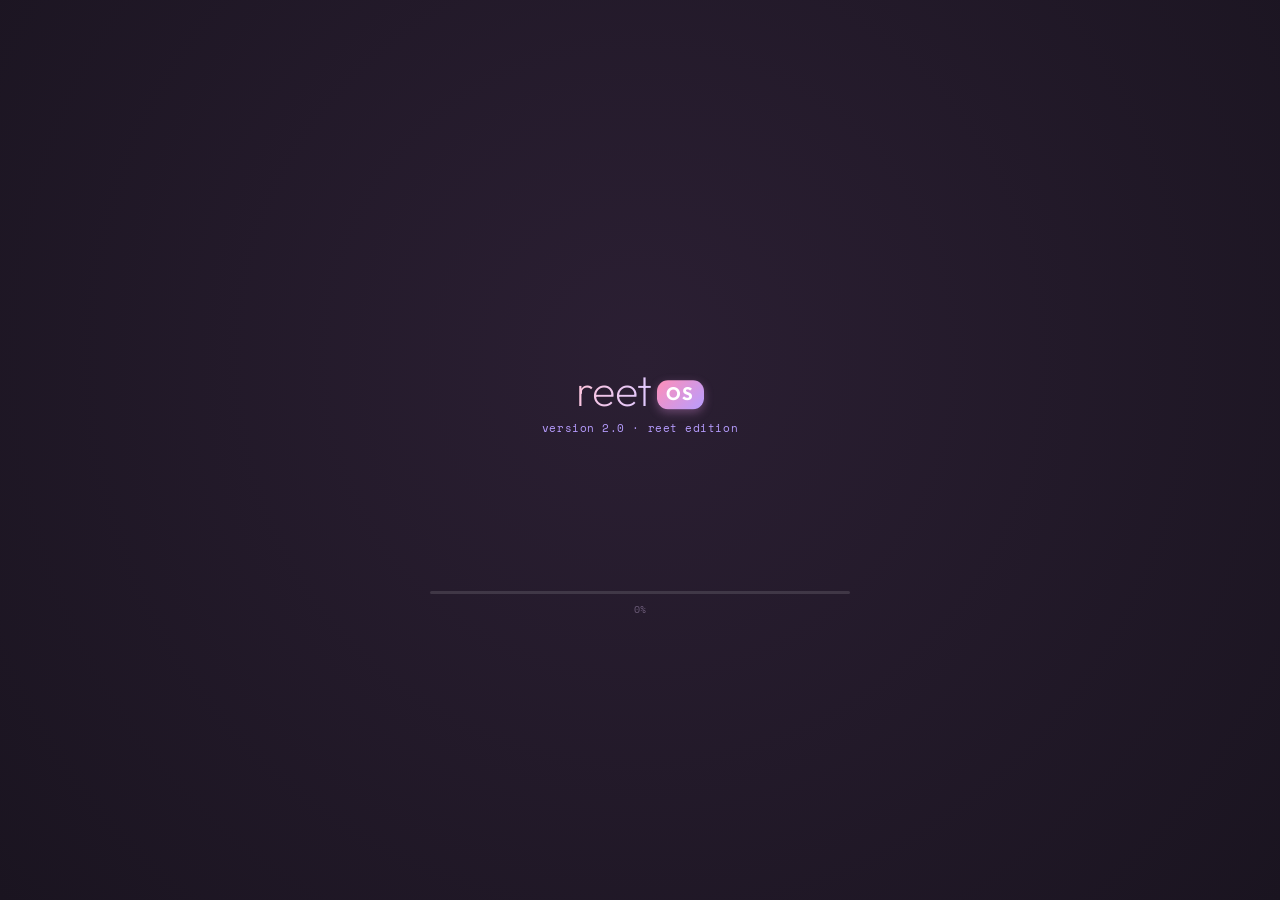
==== commit 3c5ceae9: "feat: add games, care sticky notes, theme picker, PWA, and onboarding quest" ====
--- a/Friendship Day/index.html
+++ b/Friendship Day/index.html
@@ -8,6 +8,12 @@
 <link rel="preconnect" href="https://fonts.gstatic.com" crossorigin>
 <link href="https://fonts.googleapis.com/css2?family=Space+Mono:wght@400;700&family=Outfit:wght@200;300;400;500;600;700&family=Caveat:wght@600;700&family=Tiro+Devanagari+Hindi:ital@0;1&display=swap" rel="stylesheet">
 <link rel="stylesheet" href="style.css">
+<link rel="manifest" href="manifest.json">
+<link rel="apple-touch-icon" href="icons/apple-touch-icon.png">
+<meta name="theme-color" content="#1a1420">
+<meta name="apple-mobile-web-app-capable" content="yes">
+<meta name="apple-mobile-web-app-status-bar-style" content="black-translucent">
+<meta name="apple-mobile-web-app-title" content="reetOS">
 </head>
 <body>
 
@@ -16,21 +22,37 @@
   <div class="boot-inner">
     <div class="boot-logo" data-icon="ribbon"></div>
     <div class="boot-name"><span class="wordmark shine" style="--wm:2.7rem"><span class="wm-reet">reet</span><span class="wm-os">OS</span></span></div>
-    <div class="boot-ver">version 2.0 · friendship edition</div>
+    <div class="boot-ver">version 2.0 · reet edition</div>
     <div class="boot-log" id="bootLog"></div>
     <div class="boot-bar"><div class="boot-bar-fill" id="bootBarFill"></div></div>
     <div class="boot-pct" id="bootPct">0%</div>
+
+    <div class="boot-install hidden" id="bootInstall">
+      <button class="boot-install-btn" id="installBtn">
+        <span data-icon="download"></span> add reetOS to home screen
+      </button>
+      <button class="boot-continue" id="continueBtn">continue in browser</button>
+    </div>
   </div>
 </div>
 
 <!-- ══════════ LOCK SCREEN ══════════ -->
 <div id="lock" class="hidden">
-  <div class="lock-time" id="lockTime">00:00</div>
-  <div class="lock-date" id="lockDate">Sunday, August 2</div>
-  <div class="lock-avatar" data-icon="ribbon"></div>
-  <div class="lock-user">Reet</div>
-  <button class="lock-btn" id="lockBtn">tap to unlock</button>
-  <div class="lock-hint">no password needed — you're always welcome here</div>
+  <div class="lock-photo" id="lockPhotoA"></div>
+  <div class="lock-photo" id="lockPhotoB" style="opacity: 0;"></div>
+  <div class="lock-scrim"></div>
+  <div class="lock-content">
+    <div class="lock-clock">
+      <div class="lock-time" id="lockTime">00:00</div>
+      <div class="lock-date" id="lockDate">Sunday, August 2</div>
+    </div>
+    <div class="lock-bottom">
+      <div class="lock-avatar" data-icon="ribbon"></div>
+      <div class="lock-user">Reet</div>
+      <button class="lock-btn" id="lockBtn">tap to unlock</button>
+      <div class="lock-hint">no password needed — you're always welcome here</div>
+    </div>
+  </div>
 </div>
 
 <!-- ══════════ DESKTOP ══════════ -->
@@ -50,25 +72,35 @@
     <div class="menubar-left">
       <span class="mb-logo" data-icon="ribbon"></span>
       <span class="mb-item bold" data-menu="system"><span class="wordmark" style="--wm:.95rem"><span class="wm-reet">reet</span><span class="wm-os">OS</span></span></span>
-      <span class="mb-item desktop-only" data-menu="file">File</span>
+      <span class="mb-item desktop-only" data-menu="file">Her Things</span>
       <span class="mb-item desktop-only" data-menu="feelings">Feelings</span>
-      <span class="mb-item desktop-only" data-menu="help">Help</span>
+      <span class="mb-item desktop-only" data-menu="help">Reet 101</span>
     </div>
     <div class="menubar-right">
+      <span class="mb-item mb-ico" id="themeBtn" title="Themes & Vibe"><span data-icon="sparkle"></span></span>
       <span class="mb-item mb-ico" id="battery"><span data-icon="battery"></span> ∞%</span>
       <span class="mb-item mb-ico" id="wifi"><span data-icon="wifi"></span></span>
       <span class="mb-item" id="menuClock">--:--</span>
     </div>
   </div>
 
-  <!-- Desktop icons -->
+  <!-- Desktop icons (mac) -->
   <div class="desktop-icons" id="desktopIcons"></div>
+
+  <!-- iPhone home screen (mobile only) -->
+  <div class="home" id="home">
+    <div class="home-grid" id="homeGrid"></div>
+    <div class="home-dots"><i class="on"></i></div>
+  </div>
 
   <!-- Windows container -->
   <div id="windows"></div>
 
   <!-- Dock -->
   <div class="dock" id="dock"></div>
+
+  <!-- iOS home indicator (mobile only) -->
+  <div class="home-bar" id="homeBar"></div>
 
 </div>
 
@@ -87,8 +119,8 @@
 <template id="tpl-photos">
   <div class="photos-app" id="photosApp">
     <div class="photos-bar">
-      <button class="ph-back" id="phBack"><span data-icon="chevL"></span> albums</button>
-      <span class="ph-label" id="phLabel">Albums</span>
+      <button class="ph-back" id="phBack"><span data-icon="chevL"></span> her albums</button>
+      <span class="ph-label" id="phLabel">Her Albums</span>
       <span class="ph-count" id="photoCount"></span>
     </div>
     <div class="photos-scroll" id="photosScroll">
@@ -109,8 +141,8 @@
 <template id="tpl-videos">
   <div class="videos-app" id="videosApp">
     <div class="photos-bar">
-      <button class="ph-back" id="vdBack"><span data-icon="chevL"></span> sets</button>
-      <span class="ph-label" id="vdLabel">Clips</span>
+      <button class="ph-back" id="vdBack"><span data-icon="chevL"></span> all sets</button>
+      <span class="ph-label" id="vdLabel">Reet In Motion</span>
       <span class="ph-count" id="vdCount"></span>
     </div>
     <div class="photos-scroll" id="vdScroll">
@@ -155,13 +187,62 @@
     </div>
     <div class="mu-list">
       <div class="mu-list-bar">
-        <button class="mu-station-btn" id="muStationBtn"><span data-icon="chevL"></span> <span id="muStationName">stations</span></button>
+        <button class="mu-station-btn" id="muStationBtn"><span data-icon="chevL"></span> <span id="muStationName">reet radio</span></button>
         <button class="mu-shuffle" id="muShuffle">shuffle</button>
       </div>
       <div id="muStations"></div>
       <div id="muTracks" class="hidden"></div>
     </div>
     <audio id="muAudio" preload="metadata"></audio>
+  </div>
+</template>
+
+<template id="tpl-story">
+  <div class="story-app">
+    <div class="st-hero">
+      <div class="st-hero-num" id="stTotal">—</div>
+      <div class="st-hero-label">days since I first saw you</div>
+      <div class="st-streak" id="stStreak"></div>
+    </div>
+    <div class="st-rail" id="stRail"></div>
+    <div class="st-foot">every date here is counted from today, and keeps counting</div>
+  </div>
+</template>
+
+<template id="tpl-quiz">
+  <div class="quiz-app">
+    <div class="qz-intro" id="qzIntro">
+      <div class="qz-glyph" data-icon="sparkle"></div>
+      <div class="qz-title">bestie test 🎀</div>
+      <div class="qz-sub">10 questions about us & our vibe. No dates, zero stress!</div>
+      <button class="sh-btn" id="qzStart">shuru karein?</button>
+    </div>
+    <div class="qz-play hidden" id="qzPlay">
+      <div class="qz-bar"><div class="qz-bar-fill" id="qzBarFill"></div></div>
+      <div class="qz-step" id="qzStep"></div>
+      <div class="qz-q" id="qzQ"></div>
+      <div class="qz-opts" id="qzOpts"></div>
+      <div class="qz-note" id="qzNote"></div>
+    </div>
+    <div class="qz-done hidden" id="qzDone">
+      <div class="qz-score" id="qzScore"></div>
+      <div class="qz-verdict" id="qzVerdict"></div>
+      <button class="sh-btn" id="qzAgain">phir se try karein? 🎀</button>
+    </div>
+  </div>
+</template>
+
+<template id="tpl-reply">
+  <div class="reply-app">
+    <div class="rp-head">write back</div>
+    <div class="rp-sub">say anything. it saves as you type, so you can't lose it.</div>
+    <textarea id="rpText" class="rp-text" placeholder="type here…" maxlength="4000"></textarea>
+    <div class="rp-meta"><span id="rpCount">0 characters</span><span id="rpSaved"></span></div>
+    <div class="rp-actions">
+      <button class="sh-btn" id="rpSend">send it to him</button>
+      <button class="sh-ghost" id="rpCopy">copy</button>
+    </div>
+    <div class="rp-hint" id="rpHint"></div>
   </div>
 </template>
 
@@ -234,7 +315,186 @@
   </div>
 </template>
 
-<script src="music-data.js"></script>
+<!-- ══════════ MOOD CHECK-IN ══════════ -->
+<template id="tpl-mood">
+  <div class="mood-app">
+    <div class="mood-title">aaj ka mood kya hai? 🌸</div>
+    <div class="mood-sub">tap your vibe and I'll match it</div>
+    <div class="mood-grid" id="moodGrid"></div>
+    <div class="mood-result hidden" id="moodResult">
+      <div class="mood-res-emoji" id="moodResEmoji"></div>
+      <div class="mood-res-text" id="moodResText"></div>
+      <button class="sh-btn" id="moodAgain">change mood</button>
+    </div>
+  </div>
+</template>
+
+<!-- ══════════ SCRATCH CARD ══════════ -->
+<template id="tpl-scratch">
+  <div class="scratch-app">
+    <div class="scratch-label">scratch to reveal 🎁</div>
+    <div class="scratch-wrap" id="scratchWrap">
+      <div class="scratch-msg" id="scratchMsg"></div>
+      <canvas class="scratch-canvas" id="scratchCanvas"></canvas>
+    </div>
+    <div class="scratch-hint" id="scratchHint">scratch anywhere on the card</div>
+    <button class="sh-btn scratch-new hidden" id="scratchNew">new card ✨</button>
+  </div>
+</template>
+
+<!-- ══════════ MAGIC 8-BALL ══════════ -->
+<template id="tpl-magic8">
+  <div class="m8-app">
+    <div class="m8-title">🔮 Reet's Magic Ball</div>
+    <div class="m8-sub">pucho kuch bhi — main jaanti hoon</div>
+    <div class="m8-ball" id="m8Ball">
+      <div class="m8-inner">
+        <div class="m8-num">8</div>
+        <div class="m8-answer hidden" id="m8Answer"></div>
+      </div>
+    </div>
+    <div class="m8-field">
+      <input class="m8-input" id="m8Input" type="text" placeholder="apna sawaal yahan likho…" autocomplete="off" />
+      <button class="sh-btn" id="m8Ask">ask</button>
+    </div>
+    <div class="m8-hint" id="m8Hint">type a yes/no question and tap ask ✨</div>
+  </div>
+</template>
+
+<!-- ══════════ PHOTO MEMORY MATCH ══════════ -->
+<template id="tpl-match">
+  <div class="match-app">
+    <div class="match-header">
+      <div class="match-title">memory match 🃏</div>
+      <div class="match-stats"><span id="mchMoves">0 moves</span> · <span id="mchTime">0s</span></div>
+    </div>
+    <div class="match-grid" id="matchGrid"></div>
+    <div class="match-done hidden" id="matchDone">
+      <div class="match-done-text" id="matchDoneText"></div>
+      <button class="sh-btn" id="matchAgain">play again 🎴</button>
+    </div>
+  </div>
+</template>
+
+<!-- ══════════ COMPLIMENT SLOT MACHINE ══════════ -->
+<template id="tpl-slot">
+  <div class="slot-app">
+    <div class="slot-title">compliment machine 🎰</div>
+    <div class="slot-sub">pull to generate a fact about you</div>
+    <div class="slot-machine">
+      <div class="slot-reels" id="slotReels">
+        <div class="slot-reel" id="slotR0"><div class="slot-strip" id="slotS0"></div></div>
+        <div class="slot-reel" id="slotR1"><div class="slot-strip" id="slotS1"></div></div>
+        <div class="slot-reel" id="slotR2"><div class="slot-strip" id="slotS2"></div></div>
+      </div>
+      <div class="slot-line"></div>
+    </div>
+    <button class="sh-btn slot-btn" id="slotSpin">✨ spin</button>
+    <div class="slot-result" id="slotResult"></div>
+  </div>
+</template>
+
+<!-- ══════════ GUESS THE VIBE ══════════ -->
+<template id="tpl-vibe">
+  <div class="vibe-app">
+    <div class="vibe-intro" id="vibeIntro">
+      <div class="vibe-glyph">✨</div>
+      <div class="vibe-title">guess the vibe</div>
+      <div class="vibe-sub">I'll describe a situation — you pick the bestie reaction</div>
+      <button class="sh-btn" id="vibeStart">let's go</button>
+    </div>
+    <div class="vibe-play hidden" id="vibePlay">
+      <div class="vibe-bar"><div class="vibe-bar-fill" id="vibeBarFill"></div></div>
+      <div class="vibe-step" id="vibeStep"></div>
+      <div class="vibe-scenario" id="vibeScenario"></div>
+      <div class="vibe-opts" id="vibeOpts"></div>
+    </div>
+    <div class="vibe-done hidden" id="vibeDone">
+      <div class="vibe-done-label">your vibe is</div>
+      <div class="vibe-done-result" id="vibeDoneResult"></div>
+      <div class="vibe-done-sub" id="vibeDoneSub"></div>
+      <button class="sh-btn" id="vibeAgain">phir se play karein? ✨</button>
+    </div>
+  </div>
+</template>
+
+<!-- ══════════ REEL SNAKE ══════════ -->
+<template id="tpl-snake">
+  <div class="snake-app">
+    <div class="snake-header">
+      <div class="snake-title">reel snake 📱</div>
+      <div class="snake-score">score: <span id="snakeScore">0</span></div>
+    </div>
+    <canvas class="snake-canvas" id="snakeCanvas"></canvas>
+    <div class="snake-msg" id="snakeMsg">tap to start 👆</div>
+    <div class="snake-controls">
+      <div class="snake-dpad">
+        <button class="sd-btn" data-dir="up">▲</button>
+        <button class="sd-btn" data-dir="left">◀</button>
+        <button class="sd-btn" data-dir="right">▶</button>
+        <button class="sd-btn" data-dir="down">▼</button>
+      </div>
+    </div>
+  </div>
+<!-- ══════════ STICKY NOTES ══════════ -->
+<template id="tpl-sticky">
+  <div class="sticky-app">
+    <div class="st-head">
+      <div class="st-title">gentle reminders 📌</div>
+      <div class="st-sub">little sticky notes for your day</div>
+    </div>
+    <div class="st-grid" id="stGrid"></div>
+  </div>
+<!-- ══════════ THEMES & VIBE ══════════ -->
+<template id="tpl-theme">
+  <div class="theme-app">
+    <div class="th-head">
+      <div class="th-title">choose your vibe 🎨</div>
+      <div class="th-sub">select a color theme & custom aura</div>
+    </div>
+    <div class="th-grid" id="thGrid"></div>
+    <div class="th-actions">
+      <button class="sh-btn" id="thCycleWp">cycle wallpaper 🖼️</button>
+      <button class="sh-btn" id="thHeartRain">heart rain 💕</button>
+    </div>
+  </div>
+<!-- ══════════ REET'S QUEST CHECKLIST ══════════ -->
+<template id="tpl-quest">
+  <div class="quest-app">
+    <div class="q-head">
+      <div class="q-title">reet's exploration quest 🏆</div>
+      <div class="q-sub">explore all apps to complete your friendship badge</div>
+    </div>
+    <div class="q-bar-wrap">
+      <div class="q-bar"><div class="q-bar-fill" id="qBarFill"></div></div>
+      <div class="q-status" id="qStatus">0 of 10 completed</div>
+    </div>
+    <div class="q-list" id="qList"></div>
+    <div class="q-reward hidden" id="qReward">
+      <div class="q-rw-glyph">🎉🎀</div>
+      <div class="q-rw-title">100% Quest Completed!</div>
+      <div class="q-rw-text">you explored every single corner of reetOS — officially certified bestie forever 🤍</div>
+    </div>
+  </div>
+</template>
+
+<!-- ══════════ WELCOME MODAL ══════════ -->
+<div class="welcome-overlay hidden" id="welcomeOverlay">
+  <div class="welcome-modal">
+    <div class="wm-sparkle">🌸✨</div>
+    <div class="wm-title">Welcome to reetOS, Reet!</div>
+    <div class="wm-body">
+      This whole site was built just for you 🎀<br/>
+      Inside, you'll find games, music, shayari, care notes, photos, and a secret letter.<br/><br/>
+      Use your <b>Exploration Quest</b> checklist to make sure you don't miss a single surprise!
+    </div>
+    <div class="wm-actions">
+      <button class="sh-btn" id="wmStartBtn">Start Exploring 🚀</button>
+    </div>
+  </div>
+</div>
+
+
 <script src="video-data.js"></script>
 <script src="script.js"></script>
 </body>
--- a/Friendship Day/style.css
+++ b/Friendship Day/style.css
@@ -99,25 +99,64 @@
 .boot-bar-fill { height: 100%; width: 0; border-radius: 4px; background: linear-gradient(90deg, #ff8fb8, #b79dff, #8fc7ff); transition: width .3s ease; }
 .boot-pct { font-family: var(--mono); font-size: .6rem; color: #6d5d7a; margin-top: .5rem; }
 
+.boot-install {
+  margin-top: 1.6rem; display: flex; flex-direction: column; gap: .6rem; align-items: center;
+  animation: fadeUpBoot .5s ease;
+}
+@keyframes fadeUpBoot { from { opacity: 0; transform: translateY(8px); } }
+.boot-install-btn {
+  display: inline-flex; align-items: center; gap: .55rem; border: none; border-radius: 40px;
+  padding: .85rem 1.7rem; min-height: 46px; cursor: pointer;
+  background: linear-gradient(135deg, #ff8fb8, #b79dff); color: #fff;
+  font-family: var(--sans); font-size: .85rem; font-weight: 600;
+  box-shadow: 0 10px 26px rgba(180,120,200,.35);
+}
+.boot-install-btn [data-icon] { width: 15px; height: 15px; }
+.boot-install-btn:active { transform: scale(.96); }
+.boot-continue {
+  border: none; background: none; cursor: pointer; padding: .4rem;
+  font-family: var(--sans); font-size: .76rem; color: #9d8bb0; text-decoration: underline;
+  text-underline-offset: 3px;
+}
+
 /* ═══════════ LOCK ═══════════ */
 #lock {
-  position: fixed; inset: 0; z-index: 800;
-  display: flex; flex-direction: column; align-items: center; justify-content: center;
+  position: fixed; inset: 0; z-index: 800; overflow: hidden;
   background: linear-gradient(165deg, #ffd9ea 0%, #e6d4ff 45%, #d4e6ff 100%);
   transition: opacity .7s ease, transform .7s cubic-bezier(.6,0,.3,1);
-  padding: 2rem 1.5rem;
 }
 #lock.out { opacity: 0; transform: translateY(-100%); pointer-events: none; }
 
-.lock-time { font-size: 4.6rem; font-weight: 200; letter-spacing: -.02em; color: #fff; text-shadow: 0 6px 30px rgba(180,120,180,.4); line-height: 1; }
-.lock-date { font-size: .95rem; font-weight: 400; color: rgba(255,255,255,.92); margin-top: .3rem; text-shadow: 0 2px 12px rgba(180,120,180,.35); }
+.lock-photo {
+  position: absolute; inset: 0; background-size: cover; background-position: center 22%;
+  transform: scale(1.04); animation: lockDrift 26s ease-in-out infinite alternate;
+  transition: opacity 1.2s ease;
+}
+@keyframes lockDrift { to { transform: scale(1.12) translateY(-1.5%); } }
+/* scrim keeps the white clock and button legible over any photo */
+.lock-scrim {
+  position: absolute; inset: 0;
+  background:
+    linear-gradient(180deg, rgba(38,22,44,.5) 0%, rgba(38,22,44,.12) 28%,
+                    rgba(38,22,44,.28) 62%, rgba(30,16,36,.78) 100%);
+}
+.lock-content {
+  position: absolute; inset: 0; z-index: 2;
+  display: flex; flex-direction: column; align-items: center; justify-content: space-between;
+  padding: max(3.2rem, env(safe-area-inset-top, 0px)) 1.5rem calc(2.4rem + var(--safe-b));
+  text-align: center;
+}
+.lock-bottom { display: flex; flex-direction: column; align-items: center; }
+
+.lock-time { font-size: 4.6rem; font-weight: 200; letter-spacing: -.02em; color: #fff; text-shadow: 0 4px 26px rgba(0,0,0,.45); line-height: 1; }
+.lock-date { font-size: .95rem; font-weight: 400; color: rgba(255,255,255,.95); margin-top: .3rem; text-shadow: 0 2px 14px rgba(0,0,0,.45); }
 .lock-avatar {
-  width: 78px; height: 78px; margin-top: 3rem; padding: 16px;
+  width: 68px; height: 68px; padding: 14px;
   background: var(--glass); -webkit-backdrop-filter: blur(16px); backdrop-filter: blur(16px);
   border: 1px solid var(--stroke); border-radius: 50%;
   box-shadow: 0 12px 34px rgba(160,110,170,.28);
 }
-.lock-user { margin-top: .8rem; font-size: 1.25rem; font-weight: 500; color: #fff; text-shadow: 0 2px 14px rgba(180,120,180,.4); }
+.lock-user { margin-top: .7rem; font-size: 1.3rem; font-weight: 500; color: #fff; text-shadow: 0 2px 14px rgba(0,0,0,.5); letter-spacing: .01em; }
 .lock-btn {
   margin-top: 1.4rem; padding: .85rem 2rem; min-height: 44px; border: 1px solid var(--stroke);
   background: var(--glass); -webkit-backdrop-filter: blur(16px); backdrop-filter: blur(16px); border-radius: 40px;
@@ -126,7 +165,7 @@
 }
 .lock-btn:hover { background: var(--glass-hi); }
 .lock-btn:active { transform: scale(.95); }
-.lock-hint { margin-top: 1rem; font-size: .72rem; color: rgba(255,255,255,.8); text-align: center; }
+.lock-hint { margin-top: 1rem; font-size: .72rem; color: rgba(255,255,255,.85); text-align: center; text-shadow: 0 1px 8px rgba(0,0,0,.5); }
 
 /* ═══════════ DESKTOP ═══════════ */
 #desktop { position: fixed; inset: 0; z-index: 1; }
@@ -245,6 +284,7 @@
 .win-title [data-icon] { width: 15px; height: 15px; flex: 0 0 auto; }
 .win-spacer { width: 52px; flex: 0 0 auto; }
 .win-body { flex: 1; overflow: auto; min-height: 0; -webkit-overflow-scrolling: touch; overscroll-behavior: contain; }
+.win-grab { display: none; }   /* mobile only */
 
 /* ═══════════ DOCK ═══════════ */
 .dock {
@@ -426,11 +466,24 @@
 .mu-artist { font-size: .74rem; color: #96789a; margin-top: .15rem; text-align: center; }
 .mu-viz { display: flex; align-items: flex-end; gap: 3px; height: 24px; margin: .8rem 0 .2rem; }
 .mu-viz i { width: 3px; background: linear-gradient(180deg, var(--pink), var(--lav)); border-radius: 3px; height: 20%; transition: height .12s ease; }
-.mu-seek { width: 100%; -webkit-appearance: none; appearance: none; height: 5px; border-radius: 4px; background: #e8d6ea; outline: none; margin-top: .4rem; }
-.mu-seek::-webkit-slider-thumb { -webkit-appearance: none; width: 16px; height: 16px; border-radius: 50%; background: #fff; border: 3px solid var(--pink); cursor: pointer; }
+/* 26px tall for a comfortable drag target; the visible track stays slim.
+   flex-shrink:0 matters — this is a column flex child, and without it the
+   slider gets squashed to a few px before the container decides to scroll. */
+.mu-seek {
+  width: 100%; -webkit-appearance: none; appearance: none;
+  flex: 0 0 auto;
+  height: 26px; background: transparent; outline: none; margin-top: .2rem; cursor: pointer;
+}
+.mu-seek::-webkit-slider-runnable-track { height: 5px; border-radius: 4px; background: #e8d6ea; }
+.mu-seek::-moz-range-track { height: 5px; border-radius: 4px; background: #e8d6ea; }
+.mu-seek::-webkit-slider-thumb {
+  -webkit-appearance: none; width: 16px; height: 16px; border-radius: 50%;
+  background: #fff; border: 3px solid var(--pink); cursor: pointer; margin-top: -5.5px;
+}
 .mu-seek::-moz-range-thumb { width: 16px; height: 16px; border-radius: 50%; background: #fff; border: 3px solid var(--pink); cursor: pointer; }
-.mu-time { width: 100%; display: flex; justify-content: space-between; font-family: var(--mono); font-size: .58rem; color: #a78ba9; margin-top: .3rem; }
-.mu-controls { display: flex; align-items: center; gap: 1.2rem; margin-top: .7rem; }
+.mu-time { width: 100%; flex: 0 0 auto; display: flex; justify-content: space-between; font-family: var(--mono); font-size: .58rem; color: #a78ba9; margin-top: .3rem; }
+.mu-controls { flex: 0 0 auto; display: flex; align-items: center; gap: 1.2rem; margin-top: .7rem; }
+.mu-viz, .mu-title, .mu-artist { flex: 0 0 auto; }
 .mu-btn { width: 44px; height: 44px; border-radius: 50%; border: none; background: rgba(255,255,255,.7); color: #7a4f74; cursor: pointer; padding: 14px; display: grid; place-items: center; box-shadow: 0 4px 12px rgba(150,100,150,.18); transition: transform .18s; }
 .mu-btn:active { transform: scale(.9); }
 .mu-play { width: 54px; height: 54px; padding: 16px; background: linear-gradient(135deg, var(--pink), var(--lav)); color: #fff; }
@@ -461,6 +514,11 @@
 }
 .mu-station:active { background: rgba(255,255,255,.7); }
 .mu-station .n { font-family: var(--mono); font-size: .6rem; font-weight: 400; color: #b295b0; }
+.mu-station.unavailable { opacity: .5; }
+.mu-unavail {
+  font-size: .7rem; line-height: 1.5; color: #a1889f; text-align: center;
+  padding: .6rem .5rem .8rem; border-bottom: 1px dashed rgba(180,150,190,.35); margin-bottom: .4rem;
+}
 .mu-track {
   display: flex; align-items: center; gap: .6rem; padding: .55rem .5rem; border-radius: 9px;
   cursor: pointer; font-size: .78rem; color: #5c4658; min-height: 44px;
@@ -473,6 +531,117 @@
 .mu-tname { white-space: nowrap; overflow: hidden; text-overflow: ellipsis; }
 .mu-tartist { font-size: .64rem; color: #a78ba9; white-space: nowrap; overflow: hidden; text-overflow: ellipsis; }
 .mu-tbadge { flex: 0 0 auto; font-family: var(--mono); font-size: .52rem; color: #b295b0; border: 1px solid rgba(180,150,190,.4); padding: .1rem .3rem; border-radius: 4px; }
+
+/* ═══════════ APP: OUR STORY ═══════════ */
+.story-app {
+  height: 100%; overflow-y: auto; padding: 1.3rem 1.2rem 1.8rem;
+  background: linear-gradient(180deg, #fff7fb 0%, #f4eeff 55%, #eef4ff 100%);
+  -webkit-overflow-scrolling: touch;
+}
+.st-hero { text-align: center; padding: .3rem 0 1.4rem; }
+.st-hero-num {
+  font-family: var(--sans); font-weight: 200; font-size: 3.4rem; line-height: 1;
+  background: linear-gradient(105deg, #ff8fb8, #b79dff 60%, #8fc7ff);
+  -webkit-background-clip: text; background-clip: text; color: transparent;
+  font-variant-numeric: tabular-nums;
+}
+.st-hero-label { font-size: .8rem; color: #97799a; margin-top: .35rem; }
+.st-streak {
+  display: inline-block; margin-top: .9rem; padding: .4rem .9rem; border-radius: 30px;
+  background: rgba(255,255,255,.75); border: 1px solid rgba(255,255,255,.9);
+  font-size: .74rem; font-weight: 600; color: #7a4f74;
+}
+
+.st-rail { position: relative; padding-left: 1.5rem; }
+.st-rail::before {
+  content: ''; position: absolute; left: 5px; top: .5rem; bottom: 1.2rem; width: 2px;
+  background: linear-gradient(180deg, #ffc4dc, #d6c2ff 55%, #bcd9ff);
+  border-radius: 2px;
+}
+.st-node { position: relative; padding: 0 0 1.5rem .3rem; }
+.st-node::before {
+  content: ''; position: absolute; left: -1.5rem; top: .3rem; width: 12px; height: 12px;
+  border-radius: 50%; background: #fff; border: 3px solid var(--pink);
+  box-shadow: 0 2px 8px rgba(232,101,156,.3);
+}
+.st-when { font-family: var(--mono); font-size: .58rem; letter-spacing: .1em; text-transform: uppercase; color: #b295b0; }
+.st-what { font-size: .92rem; font-weight: 600; color: #5c4658; margin-top: .2rem; line-height: 1.35; }
+.st-note { font-size: .78rem; color: #93789a; margin-top: .2rem; line-height: 1.5; }
+.st-ago { font-family: var(--mono); font-size: .62rem; color: #c6a9c4; margin-top: .3rem; }
+
+/* the break in the story gets its own treatment */
+.st-node.break::before { border-color: #c9bcc9; background: #f3edf3; box-shadow: none; }
+.st-node.break .st-what { color: #8a7a89; }
+.st-gap {
+  position: relative; margin: -.4rem 0 1.4rem -.3rem; padding: .9rem 1rem;
+  border-radius: 14px; border: 1px dashed rgba(160,140,165,.45);
+  background: rgba(245,240,246,.6); text-align: center;
+}
+.st-gap-num { font-family: var(--sans); font-weight: 300; font-size: 1.7rem; color: #8a7a89; font-variant-numeric: tabular-nums; }
+.st-gap-label { font-size: .72rem; color: #9c8c9c; margin-top: .1rem; }
+.st-rail .st-gap::before { display: none; }
+
+/* the return blooms */
+.st-node.bloom::before {
+  border-color: var(--mint); box-shadow: 0 0 0 5px rgba(143,224,196,.22);
+}
+.st-node.now::before {
+  border-color: #ffb35a; box-shadow: 0 0 0 5px rgba(255,179,90,.2);
+  animation: nowPulse 2.4s ease-in-out infinite;
+}
+@keyframes nowPulse { 0%,100% { box-shadow: 0 0 0 5px rgba(255,179,90,.2); } 50% { box-shadow: 0 0 0 9px rgba(255,179,90,.06); } }
+.st-node.now .st-what { color: #7a4f74; }
+.st-foot { margin-top: .4rem; text-align: center; font-family: var(--mono); font-size: .56rem; color: #c6b0c4; }
+
+/* ═══════════ APP: QUIZ ═══════════ */
+.quiz-app {
+  height: 100%; overflow-y: auto; display: flex; flex-direction: column; justify-content: center;
+  padding: 1.4rem 1.3rem; text-align: center;
+  background: linear-gradient(170deg, #fff4ec, #ffeef7 60%, #f3ecff);
+  -webkit-overflow-scrolling: touch;
+}
+.qz-glyph { width: 44px; height: 44px; margin: 0 auto .8rem; color: var(--pink-deep); }
+.qz-title { font-size: 1.15rem; font-weight: 700; color: #6b4d68; }
+.qz-sub { font-size: .8rem; color: #98819a; margin: .4rem 0 1.3rem; }
+
+.qz-bar { height: 4px; border-radius: 4px; background: rgba(255,255,255,.8); overflow: hidden; }
+.qz-bar-fill { height: 100%; width: 0; border-radius: 4px; background: linear-gradient(90deg, var(--pink), var(--lav)); transition: width .35s ease; }
+.qz-step { font-family: var(--mono); font-size: .58rem; color: #b295b0; margin-top: .6rem; letter-spacing: .1em; }
+.qz-q { font-size: 1rem; font-weight: 600; color: #5c4658; margin: .5rem 0 1.1rem; line-height: 1.45; }
+.qz-opts { display: flex; flex-direction: column; gap: .5rem; }
+.qz-opt {
+  border: 1px solid rgba(190,160,195,.35); background: rgba(255,255,255,.75);
+  border-radius: 12px; padding: .8rem .9rem; min-height: 46px; cursor: pointer;
+  font-family: var(--sans); font-size: .85rem; color: #5c4658; text-align: left; transition: all .18s;
+}
+.qz-opt:active { transform: scale(.985); }
+.qz-opt.right { background: linear-gradient(135deg, #b8ecd4, #8fe0c4); border-color: transparent; color: #23604a; font-weight: 600; }
+.qz-opt.wrong { background: rgba(255,200,208,.85); border-color: transparent; color: #8a3a4c; }
+.qz-opt.dim { opacity: .5; }
+.qz-note { margin-top: .9rem; font-size: .78rem; color: #8a6b88; min-height: 1.2rem; line-height: 1.5; }
+
+.qz-score { font-family: var(--sans); font-weight: 200; font-size: 3rem; color: var(--pink-deep); line-height: 1; }
+.qz-verdict { font-size: .9rem; color: #6b4d68; margin: .7rem 0 1.3rem; line-height: 1.5; }
+
+/* ═══════════ APP: REPLY ═══════════ */
+.reply-app {
+  height: 100%; overflow-y: auto; display: flex; flex-direction: column;
+  padding: 1.2rem 1.2rem 1.4rem; background: linear-gradient(180deg, #fffdf7, #fff4f9);
+  -webkit-overflow-scrolling: touch;
+}
+.rp-head { font-family: var(--script); font-size: 1.7rem; color: var(--pink-deep); }
+.rp-sub { font-size: .76rem; color: #a1889f; margin: .1rem 0 .8rem; line-height: 1.45; }
+.rp-text {
+  flex: 1; min-height: 150px; resize: none; width: 100%;
+  border: 1px solid rgba(200,170,200,.4); border-radius: 14px; padding: .9rem;
+  font-family: var(--sans); font-size: 16px; line-height: 1.65; color: #55414f;
+  background: rgba(255,255,255,.8); outline: none;
+}
+.rp-text:focus { border-color: var(--pink); background: #fff; }
+.rp-meta { display: flex; justify-content: space-between; font-family: var(--mono); font-size: .56rem; color: #bda6bb; margin-top: .45rem; }
+.rp-actions { display: flex; gap: .55rem; margin-top: .9rem; }
+.rp-actions .sh-btn { flex: 1; justify-content: center; }
+.rp-hint { margin-top: .7rem; font-size: .68rem; color: #b09aae; text-align: center; line-height: 1.5; }
 
 /* ═══════════ APP: SHAYARI ═══════════ */
 .shayari-app {
@@ -646,30 +815,118 @@
 }
 .toast.show { opacity: 1; transform: translateX(-50%) translateY(0); }
 
-/* ═══════════ MOBILE ═══════════ */
+/* ═══════════ iPHONE MODE (mobile) ═══════════ */
+.home, .home-bar { display: none; }
+
 @media (max-width: 768px) {
   .desktop-only { display: none; }
   .desktop-icons { display: none; }
 
+  /* ── status bar ── */
+  .menubar {
+    height: calc(44px + env(safe-area-inset-top, 0px));
+    padding: env(safe-area-inset-top, 0px) 1.4rem 0;
+    background: transparent; -webkit-backdrop-filter: none; backdrop-filter: none;
+    border-bottom: none; font-size: .8rem; color: #fff;
+    text-shadow: 0 1px 6px rgba(80,45,85,.35); pointer-events: none;
+  }
+  .menubar-left .mb-logo, .menubar-left .mb-item.bold { display: none; }
+  .menubar-left::before {
+    content: attr(data-time); font-weight: 700; font-size: .82rem; letter-spacing: .01em;
+  }
+  .menubar-right { gap: .4rem; }
+  .menubar-right #menuClock { display: none; }
+  .mb-ico [data-icon] { width: 17px; height: 13px; }
+
+  /* ── home screen ── */
+  .home {
+    position: absolute; inset: calc(44px + env(safe-area-inset-top,0px)) 0 calc(112px + var(--safe-b)) 0;
+    z-index: 60; display: flex; flex-direction: column; justify-content: flex-start;
+    padding: 1.4rem 1rem 0; transition: opacity .3s ease, transform .3s ease;
+  }
+  .home.behind { opacity: 0; transform: scale(.94); pointer-events: none; }
+  .home-grid {
+    display: grid; grid-template-columns: repeat(4, 1fr);
+    gap: 1.5rem .6rem; align-content: start;
+  }
+  .hi-app { display: flex; flex-direction: column; align-items: center; gap: .38rem; cursor: pointer; }
+  .hi-img {
+    width: 60px; height: 60px; border-radius: 15px; overflow: hidden;
+    box-shadow: 0 5px 14px rgba(90,55,100,.28);
+    transition: transform .16s ease;
+  }
+  .hi-app:active .hi-img { transform: scale(.9); }
+  .hi-label {
+    font-size: .66rem; font-weight: 500; color: #fff; text-align: center; line-height: 1.15;
+    text-shadow: 0 1px 5px rgba(70,40,75,.6); max-width: 74px;
+    overflow: hidden; text-overflow: ellipsis; white-space: nowrap;
+  }
+  .home-dots { display: flex; justify-content: center; gap: .35rem; margin-top: auto; padding-bottom: .8rem; }
+  .home-dots i { width: 6px; height: 6px; border-radius: 50%; background: rgba(255,255,255,.45); }
+  .home-dots i.on { background: #fff; }
+
+  /* ── dock ── */
+  .dock {
+    bottom: calc(26px + var(--safe-b)); gap: .9rem; padding: .7rem .9rem; border-radius: 26px;
+    background: rgba(255,255,255,.34);
+    -webkit-backdrop-filter: blur(26px) saturate(1.6); backdrop-filter: blur(26px) saturate(1.6);
+    border: 1px solid rgba(255,255,255,.5); overflow: visible;
+    box-shadow: 0 8px 26px rgba(90,55,100,.2);
+  }
+  .dock-item:hover { transform: none; }
+  .dock-item:active { transform: scale(.9); }
+  .dock-img { width: 54px; height: 54px; border-radius: 14px; overflow: hidden; }
+  .dock-tip, .dock-dot { display: none; }
+  .dock-item.not-pinned { display: none; }
+
+  /* ── home indicator ── */
+  .home-bar {
+    display: block; position: absolute; z-index: 320;
+    bottom: calc(7px + var(--safe-b)); left: 50%; transform: translateX(-50%);
+    width: 134px; height: 5px; border-radius: 5px; background: rgba(60,35,65,.32);
+  }
+  #desktop.app-open .home-bar { background: rgba(60,35,65,.55); }
+  #desktop.app-open .dock { opacity: 0; pointer-events: none; transition: opacity .25s; }
+
+  /* ── apps run full screen, like iOS ── */
   .win {
     left: 0 !important; right: 0 !important;
-    top: 30px !important;
-    bottom: calc(74px + var(--safe-b)) !important;
-    width: auto !important; height: auto !important;
-    border-radius: 20px 20px 0 0; border-left: none; border-right: none; border-bottom: none;
+    top: 0 !important;
+    bottom: 0 !important;
+    height: auto !important; width: auto !important;
+    border-radius: 0; border: none;
+    box-shadow: none;
+    background: var(--glass);
     animation: none;
   }
-  .win.win-enter { animation: sheetUp .34s cubic-bezier(.2,.9,.3,1.05); }
-  @keyframes sheetUp { from { transform: translateY(100%); } }
-  .win.closing { animation: sheetDown .24s ease forwards; }
-  @keyframes sheetDown { to { transform: translateY(100%); opacity: .6; } }
-
-  .win-bar { cursor: default; height: 46px; flex-basis: 46px; touch-action: auto; }
+  .win.win-enter { animation: appOpen .34s cubic-bezier(.2,.9,.3,1.02); }
+  @keyframes appOpen { from { opacity: .4; transform: scale(.86); } }
+  .win.closing { animation: appClose .24s ease forwards; }
+  @keyframes appClose { to { opacity: 0; transform: scale(.9); } }
+
+  .win-grab { display: none !important; }
+  .win-bar {
+    cursor: default; touch-action: none;
+    height: calc(46px + env(safe-area-inset-top, 0px));
+    flex-basis: calc(46px + env(safe-area-inset-top, 0px));
+    padding-top: env(safe-area-inset-top, 0px);
+    background: rgba(255,255,255,.5);
+    border-bottom: 1px solid rgba(255,255,255,.55);
+  }
+  .win-body { padding-bottom: calc(18px + var(--safe-b)); }
+
+  /* ── iOS close button — X glyph, no min/max traffic lights ── */
   .wl-min, .wl-max { display: none; }
-  .wl { width: 26px; height: 26px; }          /* bigger tap target */
-  .wl-close { background: #ff9aa8; }
-  .win-spacer { width: 26px; }
-  .win-title { font-size: .8rem; }
+  .wl { width: 28px; height: 28px; }
+  .wl-close { background: rgba(255,255,255,.75); position: relative; border-radius: 50%; }
+  .wl-close::before, .wl-close::after {
+    content: ''; position: absolute; left: 50%; top: 50%; width: 12px; height: 2px;
+    border-radius: 2px; background: #8a5f85; transform-origin: center;
+  }
+  .wl-close::before { transform: translate(-50%,-50%) rotate(45deg); }
+  .wl-close::after  { transform: translate(-50%,-50%) rotate(-45deg); }
+  .win-spacer { width: 28px; }
+  .win-title { font-size: .85rem; font-weight: 600; }
 
   .dock { bottom: calc(8px + var(--safe-b)); gap: .28rem; padding: .4rem .45rem; border-radius: 18px; }
   .dock-img { width: 42px; height: 42px; }
@@ -681,7 +938,8 @@
   .toast { bottom: calc(80px + var(--safe-b)); }
 
   /* 16px prevents iOS Safari from auto-zooming on focus */
-  .term-input { font-size: 16px; }
+  .term-input { font-size: 16px; min-height: 34px; }
+  .term-inputline { padding-top: .5rem; padding-bottom: 1rem; }
   .term { font-size: .78rem; }
   .term-chips { display: flex; }
 
@@ -708,3 +966,318 @@
   }
   .blob, .mu-disc, .boot-logo { animation: none !important; }
 }
+
+/* ═══════════ MOOD CHECK-IN ═══════════ */
+.mood-app { display:flex; flex-direction:column; align-items:center; gap:.8rem; padding:1.2rem; height:100%; }
+.mood-title { font-size:1.15rem; font-weight:600; color:var(--text); text-align:center; }
+.mood-sub { font-size:.8rem; color:var(--sub); text-align:center; }
+.mood-grid { display:grid; grid-template-columns:repeat(2,1fr); gap:.65rem; width:100%; }
+.mood-btn { background:var(--glass); border:1px solid var(--stroke); border-radius:14px;
+  padding:.75rem .5rem; display:flex; flex-direction:column; align-items:center; gap:.3rem;
+  cursor:pointer; transition:transform .15s, background .15s; font-family:var(--sans); }
+.mood-btn:hover { background:var(--glass-hi); transform:scale(1.04); }
+.mood-btn:active { transform:scale(.96); }
+.mood-emoji { font-size:2rem; line-height:1; }
+.mood-label { font-size:.7rem; color:var(--sub); text-align:center; }
+.mood-result { display:flex; flex-direction:column; align-items:center; gap:1rem; }
+.mood-res-emoji { font-size:4rem; }
+.mood-res-text { font-size:1.1rem; font-weight:600; color:var(--accent); }
+
+/* ═══════════ SCRATCH CARD ═══════════ */
+.scratch-app { display:flex; flex-direction:column; align-items:center; gap:1rem; padding:1.2rem; height:100%; }
+.scratch-label { font-size:1rem; font-weight:600; color:var(--text); }
+.scratch-wrap { position:relative; width:100%; max-width:300px; border-radius:18px; overflow:hidden;
+  box-shadow:0 8px 32px rgba(160,100,200,.22); background:linear-gradient(135deg,#ffe0f4,#e8d0ff); }
+.scratch-msg { padding:1.6rem 1.2rem; font-size:.9rem; line-height:1.6; font-weight:500;
+  color:#6a3a7a; text-align:center; min-height:120px; display:flex; align-items:center; justify-content:center; }
+.scratch-canvas { position:absolute; inset:0; width:100%; height:100%; cursor:crosshair; touch-action:none; }
+.scratch-hint { font-size:.75rem; color:var(--sub); text-align:center; }
+
+/* ═══════════ MAGIC 8-BALL ═══════════ */
+.m8-app { display:flex; flex-direction:column; align-items:center; gap:.8rem; padding:1.2rem; height:100%; }
+.m8-title { font-size:1.1rem; font-weight:700; color:var(--text); }
+.m8-sub { font-size:.78rem; color:var(--sub); }
+.m8-ball { width:140px; height:140px; border-radius:50%;
+  background:radial-gradient(circle at 35% 30%, #8a4aaa, #3a1a5a);
+  display:flex; align-items:center; justify-content:center;
+  box-shadow:0 8px 40px rgba(100,40,160,.4), inset 0 -6px 20px rgba(0,0,0,.3);
+  cursor:pointer; transition:transform .1s; }
+.m8-ball:active { transform:scale(.96); }
+.m8-inner { width:78px; height:78px; border-radius:50%;
+  background:rgba(0,0,40,.55); display:flex; align-items:center; justify-content:center;
+  border:2px solid rgba(255,255,255,.15); }
+.m8-num { font-size:2.4rem; font-weight:700; color:#fff; line-height:1; }
+.m8-answer { font-size:.72rem; font-weight:600; color:#d4aaff; text-align:center; padding:.3rem; line-height:1.4; }
+.m8-field { display:flex; gap:.5rem; width:100%; }
+.m8-input { flex:1; border:1px solid var(--stroke); border-radius:10px; padding:.55rem .8rem;
+  background:var(--glass); font-family:var(--sans); font-size:.85rem; color:var(--text); outline:none; }
+.m8-input:focus { border-color:var(--accent); }
+.m8-hint { font-size:.72rem; color:var(--sub); text-align:center; }
+@keyframes m8shake { 0%,100%{transform:rotate(0)} 20%{transform:rotate(-8deg)} 40%{transform:rotate(8deg)} 60%{transform:rotate(-5deg)} 80%{transform:rotate(5deg)} }
+.m8-shake { animation:m8shake .5s ease; }
+
+/* ═══════════ MEMORY MATCH ═══════════ */
+.match-app { display:flex; flex-direction:column; gap:.6rem; padding:.8rem; height:100%; }
+.match-header { display:flex; justify-content:space-between; align-items:center; }
+.match-title { font-size:.95rem; font-weight:700; color:var(--text); }
+.match-stats { font-size:.72rem; color:var(--sub); }
+.match-grid { display:grid; grid-template-columns:repeat(4,1fr); gap:.45rem; flex:1; }
+.mc-card { perspective:600px; cursor:pointer; }
+.mc-card > div { position:relative; width:100%; padding-top:100%; border-radius:10px; transform-style:preserve-3d; transition:transform .4s ease; }
+.mc-card { position:relative; border-radius:10px; transform-style:preserve-3d; transition:transform .4s; cursor:pointer; }
+.mc-face { position:absolute; inset:0; border-radius:10px; backface-visibility:hidden;
+  display:flex; align-items:center; justify-content:center; overflow:hidden; }
+.mc-back { background:linear-gradient(135deg,#d4a0d8,#b080d0); font-size:1.4rem;
+  border:2px solid rgba(255,255,255,.2); }
+.mc-front { background:#1a0a2a; transform:rotateY(180deg); }
+.mc-front img { width:100%; height:100%; object-fit:cover; border-radius:10px; }
+.mc-card.mc-open { transform:rotateY(180deg); }
+.mc-card.mc-match .mc-front { box-shadow:0 0 0 2px #b070ff, 0 0 14px rgba(160,80,255,.5); }
+.match-done { text-align:center; padding:1rem; display:flex; flex-direction:column; gap:.8rem; align-items:center; }
+.match-done-text { font-size:.85rem; color:var(--sub); }
+
+/* ═══════════ SLOT MACHINE ═══════════ */
+.slot-app { display:flex; flex-direction:column; align-items:center; gap:.9rem; padding:1.2rem; height:100%; }
+.slot-title { font-size:1.1rem; font-weight:700; color:var(--text); }
+.slot-sub { font-size:.78rem; color:var(--sub); }
+.slot-machine { background:var(--glass); border:1px solid var(--stroke); border-radius:18px; padding:.8rem;
+  position:relative; width:100%; max-width:300px; }
+.slot-reels { display:flex; gap:.5rem; justify-content:center; overflow:hidden; height:52px; }
+.slot-reel { flex:1; overflow:hidden; border-radius:8px; background:rgba(0,0,0,.15);
+  border:1px solid var(--stroke); position:relative; }
+.slot-strip { display:flex; flex-direction:column; transition:transform .7s cubic-bezier(.17,.67,.3,1.2); }
+.slot-item { height:52px; display:flex; align-items:center; justify-content:center;
+  font-size:.7rem; font-weight:600; color:var(--text); text-align:center; padding:0 .25rem; }
+.slot-line { position:absolute; left:.5rem; right:.5rem; top:50%; height:2px;
+  background:linear-gradient(90deg,transparent,var(--accent),transparent); pointer-events:none; }
+.slot-btn { margin-top:.3rem; }
+.slot-result { font-size:.85rem; font-weight:600; color:var(--accent); text-align:center; min-height:1.5rem; }
+
+/* ═══════════ GUESS THE VIBE ═══════════ */
+.vibe-app { display:flex; flex-direction:column; height:100%; }
+.vibe-intro { display:flex; flex-direction:column; align-items:center; gap:.8rem; padding:1.4rem; flex:1; justify-content:center; }
+.vibe-glyph { font-size:2.4rem; }
+.vibe-title { font-size:1.2rem; font-weight:700; color:var(--text); }
+.vibe-sub { font-size:.8rem; color:var(--sub); text-align:center; max-width:240px; }
+.vibe-play { display:flex; flex-direction:column; gap:.7rem; padding:.9rem; flex:1; }
+.vibe-bar { height:4px; background:var(--stroke); border-radius:2px; }
+.vibe-bar-fill { height:100%; background:var(--accent); border-radius:2px; transition:width .4s; }
+.vibe-step { font-size:.7rem; color:var(--sub); }
+.vibe-scenario { font-size:.95rem; font-weight:600; color:var(--text); line-height:1.5; min-height:3.5rem; }
+.vibe-opts { display:flex; flex-direction:column; gap:.45rem; }
+.vibe-opt { background:var(--glass); border:1px solid var(--stroke); border-radius:10px;
+  padding:.6rem .9rem; text-align:left; font-family:var(--sans); font-size:.82rem; color:var(--text); cursor:pointer;
+  transition:background .15s; }
+.vibe-opt:hover { background:var(--glass-hi); }
+.vibe-opt.right { background:rgba(100,220,130,.18); border-color:rgba(100,220,130,.5); }
+.vibe-opt.wrong { background:rgba(220,80,80,.14); border-color:rgba(220,80,80,.4); }
+.vibe-opt.dim { opacity:.4; }
+.vibe-done { display:flex; flex-direction:column; align-items:center; gap:.8rem; padding:1.4rem; flex:1; justify-content:center; }
+.vibe-done-label { font-size:.85rem; color:var(--sub); }
+.vibe-done-result { font-size:1.4rem; font-weight:700; color:var(--accent); text-align:center; }
+.vibe-done-sub { font-size:.8rem; color:var(--sub); text-align:center; }
+
+/* ═══════════ REEL SNAKE ═══════════ */
+.snake-app { display:flex; flex-direction:column; gap:.5rem; padding:.8rem; height:100%; }
+.snake-header { display:flex; justify-content:space-between; align-items:center; }
+.snake-title { font-size:.95rem; font-weight:700; color:var(--text); }
+.snake-score { font-size:.8rem; color:var(--accent); font-weight:600; }
+.snake-canvas { width:100%; border-radius:12px; background:rgba(20,8,36,.7);
+  border:1px solid var(--stroke); display:block; touch-action:none; }
+.snake-msg { text-align:center; font-size:.8rem; color:var(--sub); }
+.snake-controls { display:flex; justify-content:center; }
+.snake-dpad { display:grid; grid-template-columns:repeat(3,40px); grid-template-rows:repeat(3,40px); gap:3px; }
+.sd-btn { background:var(--glass); border:1px solid var(--stroke); border-radius:8px;
+  font-size:.9rem; color:var(--text); cursor:pointer; display:flex; align-items:center; justify-content:center;
+  transition:background .1s, transform .1s; }
+.sd-btn:active { background:var(--glass-hi); transform:scale(.93); }
+.sd-btn[data-dir="up"]    { grid-column:2; grid-row:1; }
+.sd-btn[data-dir="left"]  { grid-column:1; grid-row:2; }
+.sd-btn[data-dir="right"] { grid-column:3; grid-row:2; }
+.sd-btn[data-dir="down"]  { grid-column:2; grid-row:3; }
+
+/* ═══════════ STICKY NOTES ═══════════ */
+.sticky-widget {
+  position: absolute; right: 16px; top: 215px; z-index: 90; width: 240px;
+  padding: 1.1rem 1.1rem .9rem; border-radius: 14px; cursor: pointer;
+  box-shadow: 0 12px 34px rgba(120,70,140,.18), 0 2px 6px rgba(0,0,0,.06);
+  transition: transform .25s ease, box-shadow .25s ease, background .3s;
+  transform: rotate(-1.5deg);
+}
+.sticky-widget:hover { transform: rotate(0deg) translateY(-2px); box-shadow: 0 16px 40px rgba(120,70,140,.24); }
+.sticky-widget:active { transform: scale(.985); }
+.st-tape { position: absolute; top: -10px; left: 50%; transform: translateX(-50%);
+  width: 70px; height: 20px; background: rgba(255,255,255,.55); border: 1px dashed rgba(200,180,180,.4);
+  box-shadow: 0 2px 4px rgba(0,0,0,.05); border-radius: 2px; }
+.st-w-head { display: flex; align-items: center; justify-content: space-between;
+  font-family: var(--mono); font-size: .54rem; letter-spacing: .16em;
+  text-transform: uppercase; opacity: .7; margin-bottom: .6rem; }
+.st-w-body { font-size: .86rem; font-weight: 500; line-height: 1.5; min-height: 52px; display: flex; align-items: center; }
+.st-w-foot { margin-top: .6rem; font-family: var(--mono); font-size: .52rem; opacity: .6; }
+
+.sticky-app { height: 100%; overflow-y: auto; padding: 1.2rem; display: flex; flex-direction: column; gap: 1rem; }
+.st-head { text-align: center; }
+.st-title { font-size: 1.1rem; font-weight: 700; color: var(--text); }
+.st-sub { font-size: .78rem; color: var(--sub); }
+.st-grid { display: grid; grid-template-columns: repeat(2, 1fr); gap: .8rem; }
+
+.st-card { position: relative; padding: 1.1rem 1rem .9rem; border-radius: 14px;
+  box-shadow: 0 8px 24px rgba(120,70,140,.12); cursor: pointer;
+  transition: transform .2s ease, box-shadow .2s ease;
+  display: flex; flex-direction: column; gap: .5rem; }
+.st-card:nth-child(odd) { transform: rotate(-1.2deg); }
+.st-card:nth-child(even) { transform: rotate(1.4deg); }
+.st-card:hover { transform: rotate(0deg) scale(1.03); z-index: 2; box-shadow: 0 12px 30px rgba(120,70,140,.22); }
+.st-pin { position: absolute; top: 6px; right: 8px; font-size: .8rem; opacity: .8; }
+.st-card-txt { font-size: .83rem; font-weight: 500; line-height: 1.55; }
+.st-card.pulse { animation: stPulse .35s ease; }
+@keyframes stPulse { 0%{transform:scale(1)} 50%{transform:scale(1.08)} 100%{transform:scale(1)} }
+
+/* Sticky Note Pastel Palette */
+.st-pink { background: #ffe4ee; border: 1px solid #f9c2d6; color: #6e324c; }
+.st-yellow { background: #fff8c5; border: 1px solid #f4e698; color: #5c4a16; }
+.st-peach { background: #ffeedd; border: 1px solid #f7d0b3; color: #6e4424; }
+.st-lavender { background: #f2e6ff; border: 1px solid #ddc4f7; color: #4a2c69; }
+.st-blue { background: #e4f3ff; border: 1px solid #b8e0ff; color: #204a6b; }
+.st-mint { background: #e2f9ee; border: 1px solid #bbf0d5; color: #22573d; }
+
+/* ═══════════ THEMES & GLASS 2.0 ═══════════ */
+:root, [data-theme="sakura"] {
+  --accent: #e85a92;
+  --accent-glow: rgba(232, 90, 146, 0.35);
+  --text: #4a3a48;
+  --sub: #8a7488;
+}
+
+[data-theme="sunset"] {
+  --accent: #f26b38;
+  --accent-glow: rgba(242, 107, 56, 0.35);
+  --text: #52372c;
+  --sub: #947163;
+}
+
+[data-theme="midnight"] {
+  --accent: #b070ff;
+  --accent-glow: rgba(176, 112, 255, 0.4);
+  --text: #f0e6ff;
+  --sub: #b299db;
+  --glass: rgba(30, 18, 50, 0.65);
+  --glass-hi: rgba(45, 28, 72, 0.85);
+  --stroke: rgba(255, 255, 255, 0.15);
+}
+
+[data-theme="sage"] {
+  --accent: #3b9b78;
+  --accent-glow: rgba(59, 155, 120, 0.35);
+  --text: #284236;
+  --sub: #668878;
+}
+
+[data-theme="ocean"] {
+  --accent: #3a82ee;
+  --accent-glow: rgba(58, 130, 238, 0.35);
+  --text: #243b59;
+  --sub: #6884a8;
+}
+
+/* Active Window Glowing Aura Ring */
+.win.active-win {
+  box-shadow: 0 0 0 1px var(--accent-glow, rgba(232,90,146,.4)),
+              0 14px 44px rgba(120,60,150,.22),
+              0 0 32px var(--accent-glow, rgba(232,90,146,.25)) !important;
+  border-color: rgba(255,255,255,.95) !important;
+}
+
+/* Tailored Pill Scrollbars */
+::-webkit-scrollbar { width: 6px; height: 6px; }
+::-webkit-scrollbar-track { background: transparent; }
+::-webkit-scrollbar-thumb { background: rgba(180,120,180,0.3); border-radius: 10px; }
+::-webkit-scrollbar-thumb:hover { background: var(--accent, #e85a92); }
+
+/* 3D Card & Icon Tilt */
+.dicon:hover .dicon-img, .hi-app:hover .hi-img, .dock-item:hover .dock-img {
+  transform: translateY(-4px) scale(1.06) rotate(1deg);
+  transition: transform .22s cubic-bezier(.2,1.4,.4,1);
+}
+
+/* ═══════════ THEME APP ═══════════ */
+.theme-app { height: 100%; overflow-y: auto; padding: 1.2rem; display: flex; flex-direction: column; gap: 1rem; }
+.th-head { text-align: center; }
+.th-title { font-size: 1.1rem; font-weight: 700; color: var(--text); }
+.th-sub { font-size: .78rem; color: var(--sub); }
+.th-grid { display: flex; flex-direction: column; gap: .6rem; }
+.th-card { background: var(--glass); border: 1px solid var(--stroke); border-radius: 14px;
+  padding: .7rem .9rem; display: flex; align-items: center; gap: .8rem; cursor: pointer;
+  transition: transform .15s, background .15s, border-color .15s; }
+.th-card:hover { background: var(--glass-hi); transform: translateY(-2px); }
+.th-card.active { border-color: var(--accent); box-shadow: 0 0 16px var(--accent-glow); }
+.th-preview { width: 38px; height: 38px; border-radius: 50%; flex: 0 0 auto; box-shadow: 0 4px 12px rgba(0,0,0,.15); }
+.th-info { display: flex; flex-direction: column; gap: .15rem; }
+.th-name { font-size: .88rem; font-weight: 600; color: var(--text); }
+.th-desc { font-size: .72rem; color: var(--sub); }
+.th-actions { display: flex; gap: .6rem; justify-content: center; margin-top: .2rem; }
+
+/* ═══════════ APP BADGES ═══════════ */
+.dicon, .hi-app, .dock-item { position: relative; }
+.app-badge {
+  position: absolute; top: -2px; right: -2px; z-index: 10;
+  background: var(--accent, #e85a92); color: #fff;
+  font-family: var(--sans); font-size: .52rem; font-weight: 700;
+  padding: .1rem .32rem; border-radius: 8px; border: 1.5px solid #fff;
+  box-shadow: 0 2px 8px rgba(220,80,140,.4);
+  animation: badgePulse 1.8s infinite;
+}
+@keyframes badgePulse { 0%,100%{transform:scale(1)} 50%{transform:scale(1.12)} }
+
+/* ═══════════ WELCOME OVERLAY ═══════════ */
+.welcome-overlay {
+  position: fixed; inset: 0; z-index: 850;
+  background: rgba(20,10,30,.55); -webkit-backdrop-filter: blur(14px); backdrop-filter: blur(14px);
+  display: flex; align-items: center; justify-content: center; padding: 1.2rem;
+}
+.welcome-modal {
+  background: var(--glass-hi, rgba(255,255,255,.92));
+  border: 1px solid var(--stroke, rgba(255,255,255,.8));
+  box-shadow: 0 20px 60px rgba(120,60,150,.3);
+  border-radius: 22px; padding: 1.6rem 1.4rem; max-width: 360px; width: 100%;
+  text-align: center; display: flex; flex-direction: column; align-items: center; gap: 1rem;
+  animation: wmOpen .4s cubic-bezier(.2,1.2,.3,1);
+}
+@keyframes wmOpen { from { opacity: 0; transform: scale(.85) translateY(20px); } }
+.wm-sparkle { font-size: 2.2rem; }
+.wm-title { font-size: 1.25rem; font-weight: 700; color: var(--text); }
+.wm-body { font-size: .84rem; color: var(--sub); line-height: 1.6; }
+.wm-actions { margin-top: .4rem; }
+
+/* ═══════════ QUEST APP ═══════════ */
+.quest-app { height: 100%; overflow-y: auto; padding: 1.2rem; display: flex; flex-direction: column; gap: .9rem; }
+.q-head { text-align: center; }
+.q-title { font-size: 1.1rem; font-weight: 700; color: var(--text); }
+.q-sub { font-size: .78rem; color: var(--sub); }
+.q-bar-wrap { display: flex; flex-direction: column; gap: .3rem; width: 100%; }
+.q-bar { height: 8px; background: var(--glass); border-radius: 4px; overflow: hidden; border: 1px solid var(--stroke); }
+.q-bar-fill { height: 100%; background: linear-gradient(90deg, var(--accent), var(--lav)); border-radius: 4px; transition: width .5s ease; }
+.q-status { font-size: .7rem; color: var(--sub); text-align: right; }
+
+.q-list { display: flex; flex-direction: column; gap: .55rem; }
+.q-item { background: var(--glass); border: 1px solid var(--stroke); border-radius: 12px;
+  padding: .65rem .85rem; display: flex; align-items: center; gap: .7rem; cursor: pointer;
+  transition: transform .15s, background .15s; }
+.q-item:hover { background: var(--glass-hi); transform: translateY(-2px); }
+.q-item.done { opacity: .7; background: rgba(230,250,235,.5); border-color: rgba(100,200,130,.4); }
+.q-ico { font-size: 1.3rem; flex: 0 0 auto; }
+.q-info { flex: 1; display: flex; flex-direction: column; gap: .1rem; }
+.q-item-title { font-size: .83rem; font-weight: 600; color: var(--text); }
+.q-item-desc { font-size: .7rem; color: var(--sub); }
+.q-check { font-size: .9rem; font-weight: 700; color: #2ea043; flex: 0 0 18px; }
+
+.q-reward { background: linear-gradient(135deg, #ffe0f0, #e8d0ff); border: 1.5px solid var(--accent);
+  border-radius: 16px; padding: 1rem; text-align: center; display: flex; flex-direction: column; gap: .4rem;
+  box-shadow: 0 8px 24px rgba(220,80,140,.2); }
+.q-rw-glyph { font-size: 2rem; }
+.q-rw-title { font-size: 1rem; font-weight: 700; color: var(--accent); }
+.q-rw-text { font-size: .78rem; color: var(--text); line-height: 1.5; }
+
+
+
+
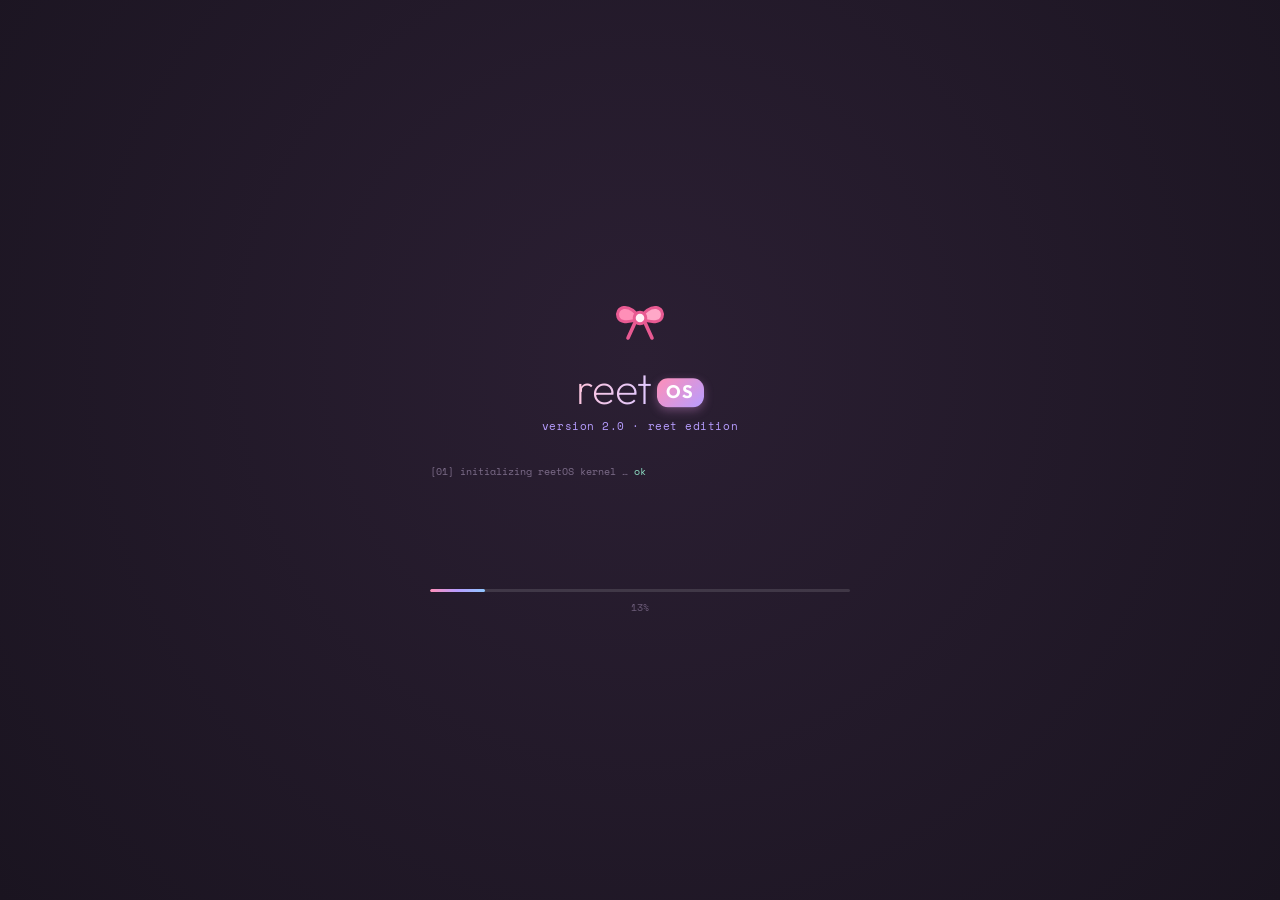
==== commit 536139fa: "fix: close unclosed template tags causing boot freeze at 0% Three <template> blocks (snake, sticky, " ====
--- a/Friendship Day/index.html
+++ b/Friendship Day/index.html
@@ -9,8 +9,11 @@
 <link href="https://fonts.googleapis.com/css2?family=Space+Mono:wght@400;700&family=Outfit:wght@200;300;400;500;600;700&family=Caveat:wght@600;700&family=Tiro+Devanagari+Hindi:ital@0;1&display=swap" rel="stylesheet">
 <link rel="stylesheet" href="style.css">
 <link rel="manifest" href="manifest.json">
+<link rel="icon" href="favicon.ico" type="image/x-icon">
+<link rel="icon" type="image/png" sizes="192x192" href="icons/icon-192.png">
 <link rel="apple-touch-icon" href="icons/apple-touch-icon.png">
 <meta name="theme-color" content="#1a1420">
+<meta name="mobile-web-app-capable" content="yes">
 <meta name="apple-mobile-web-app-capable" content="yes">
 <meta name="apple-mobile-web-app-status-bar-style" content="black-translucent">
 <meta name="apple-mobile-web-app-title" content="reetOS">
@@ -436,6 +439,7 @@
       </div>
     </div>
   </div>
+</template>
 <!-- ══════════ STICKY NOTES ══════════ -->
 <template id="tpl-sticky">
   <div class="sticky-app">
@@ -445,7 +449,8 @@
     </div>
     <div class="st-grid" id="stGrid"></div>
   </div>
-<!-- ══════════ THEMES & VIBE ══════════ -->
+</template>
+<!--══════════ THEMES & VIBE ══════════ -->
 <template id="tpl-theme">
   <div class="theme-app">
     <div class="th-head">
@@ -458,7 +463,8 @@
       <button class="sh-btn" id="thHeartRain">heart rain 💕</button>
     </div>
   </div>
-<!-- ══════════ REET'S QUEST CHECKLIST ══════════ -->
+</template>
+<!--══════════ REET'S QUEST CHECKLIST ══════════ -->
 <template id="tpl-quest">
   <div class="quest-app">
     <div class="q-head">
@@ -495,6 +501,7 @@
 </div>
 
 
+<script src="music-data.js"></script>
 <script src="video-data.js"></script>
 <script src="script.js"></script>
 </body>
